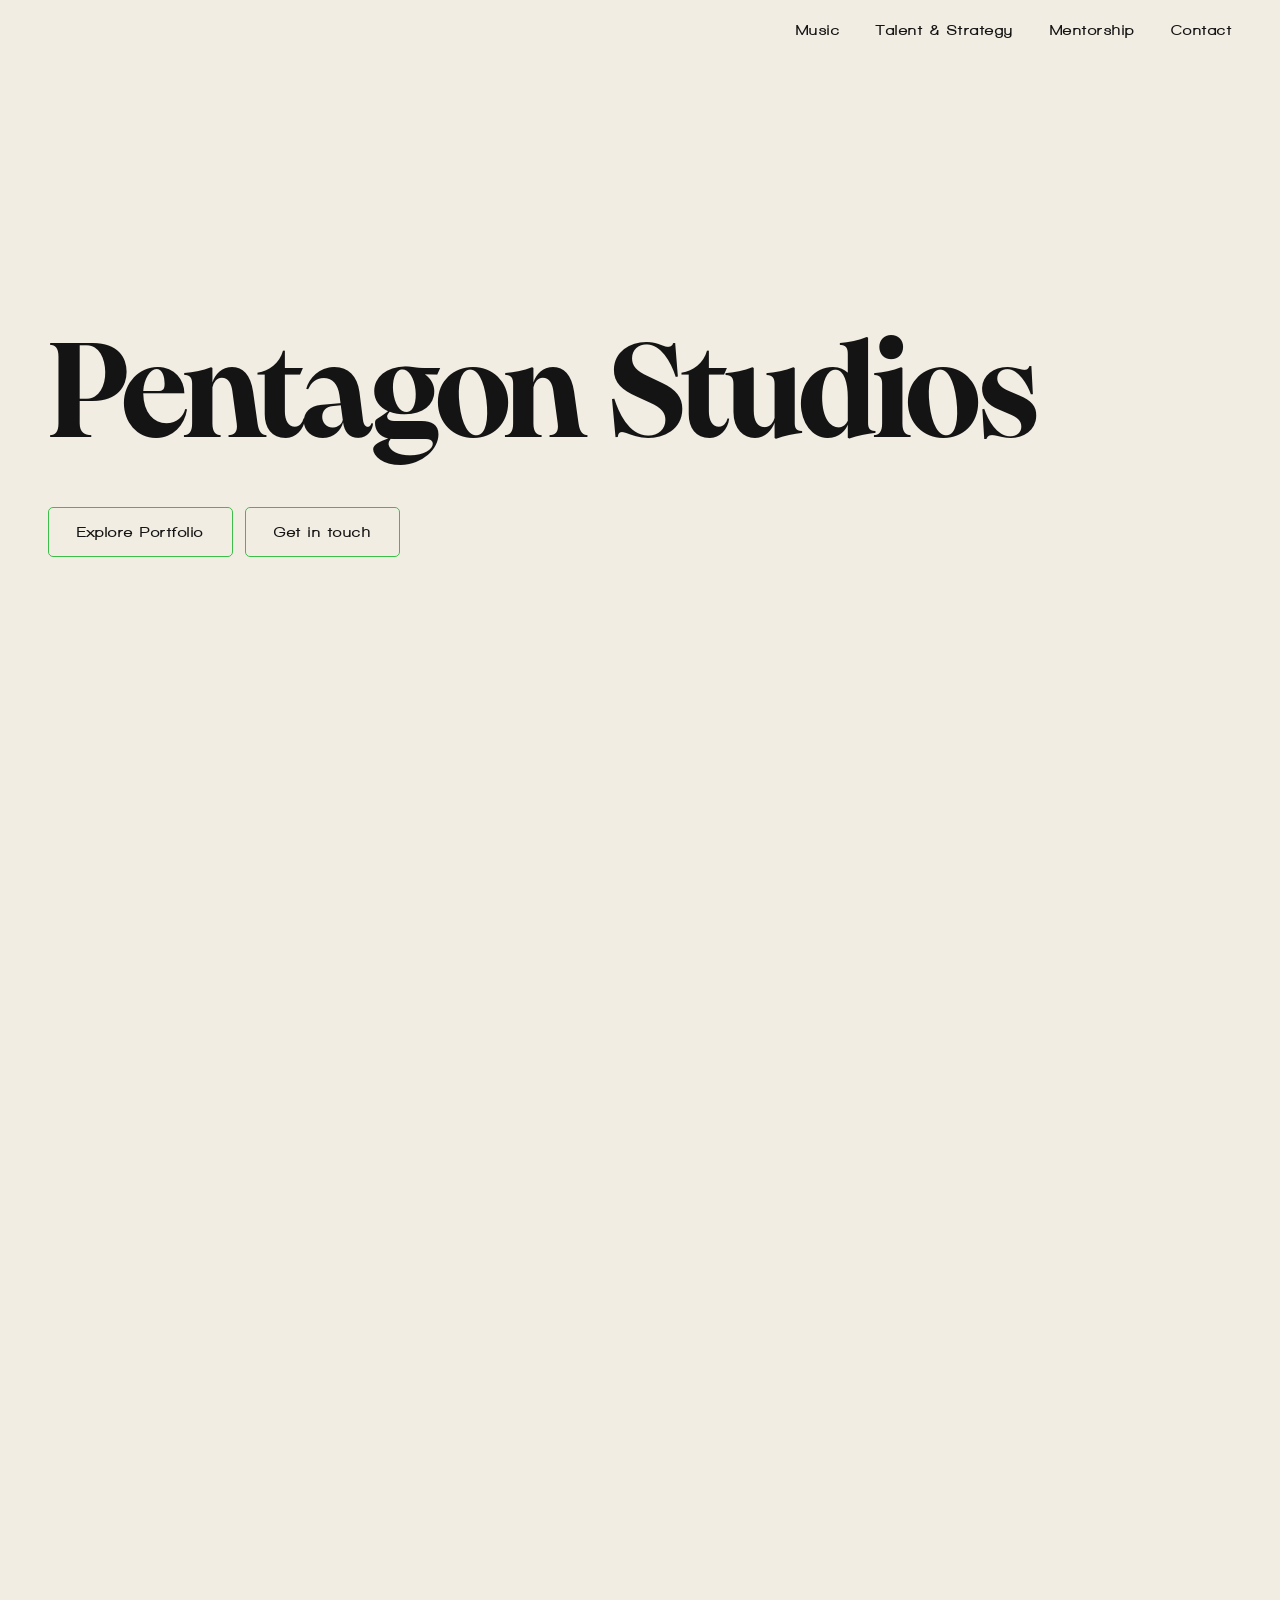
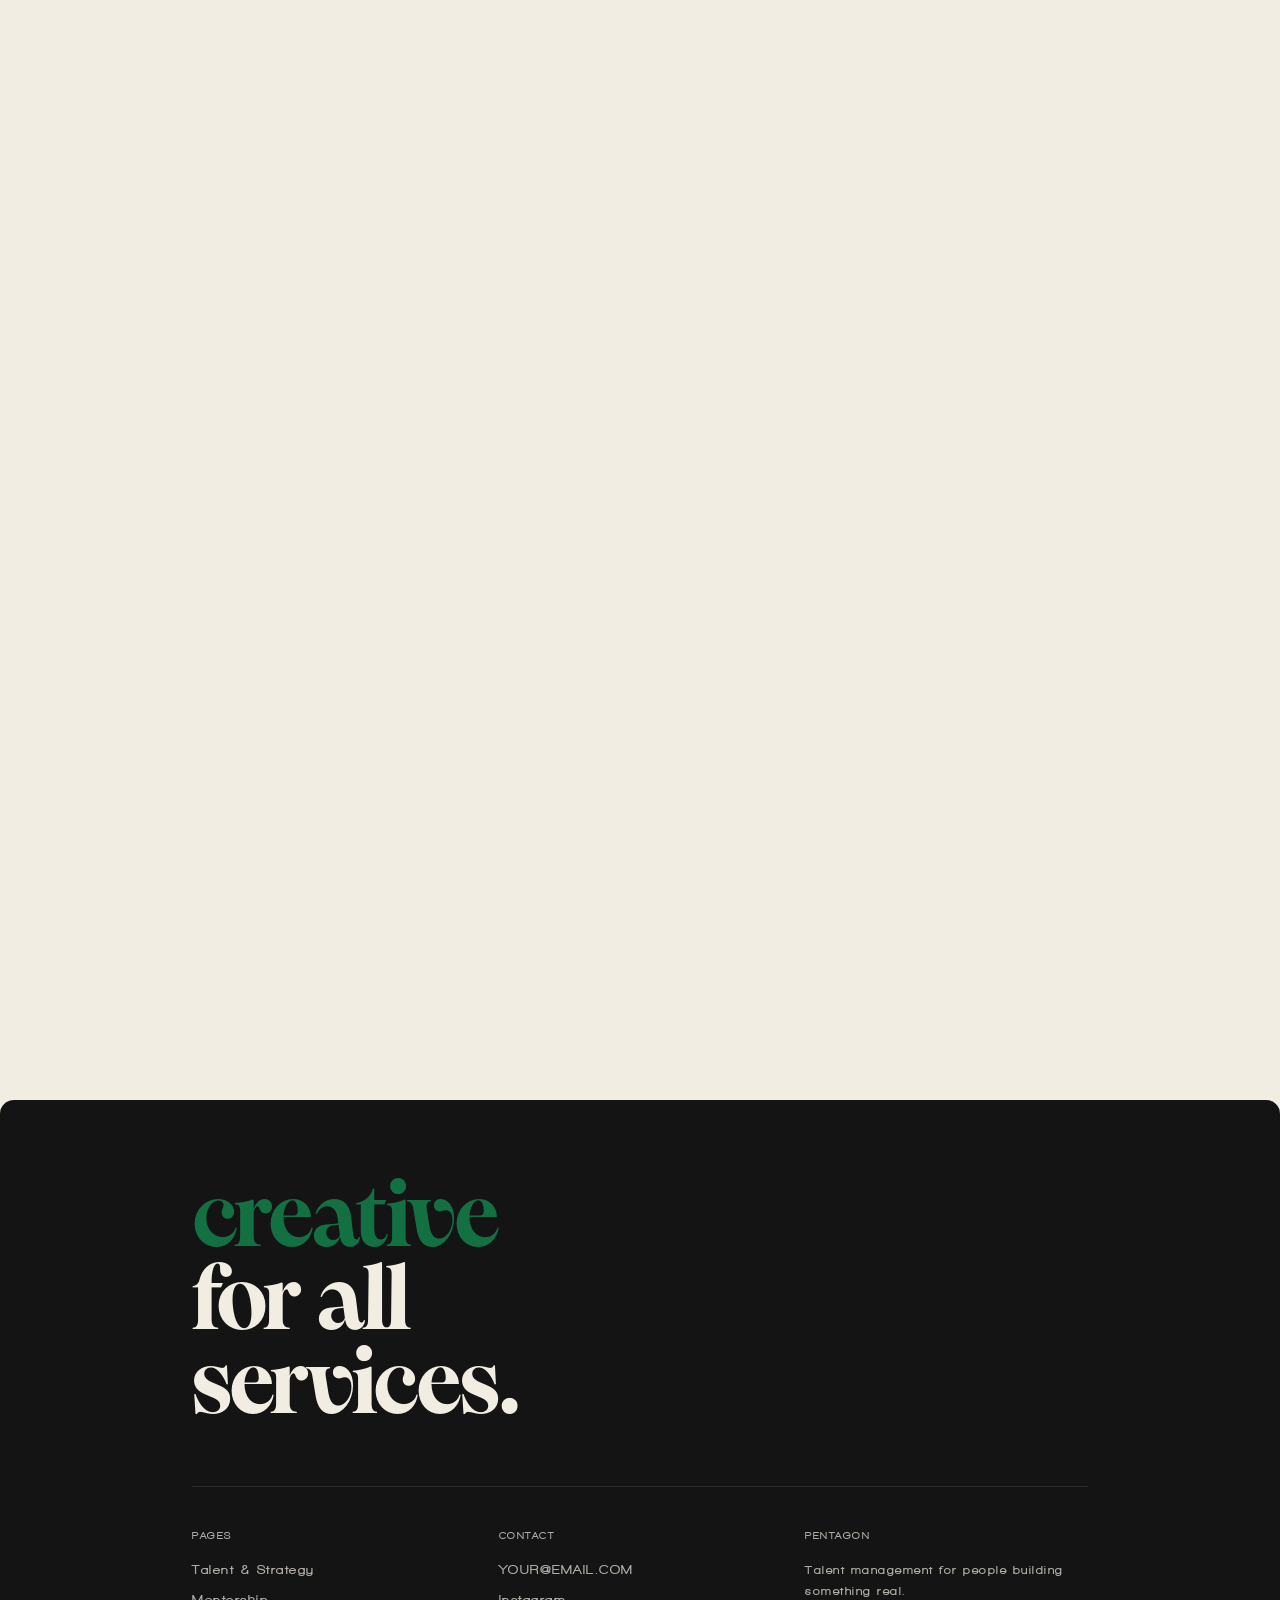
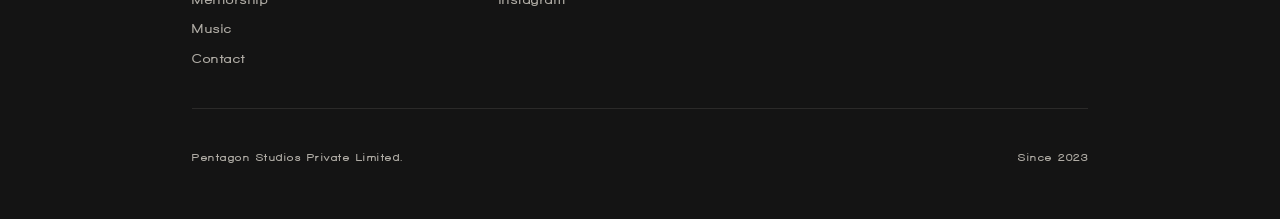
==== index.html @ b6713ef5 "Pentagon-Studios" ====
<!DOCTYPE html>
<html lang="en">
<head>
  <meta charset="UTF-8">
  <meta name="viewport" content="width=device-width, initial-scale=1.0">
  <title>Pentagon Studios</title>
  <meta name="description" content="Talent management for people building something real. Studios, labels, programs and platforms designed to support music that deserves time, trust and space to grow.">
  <link rel="stylesheet" href="style.css">
  <link rel="preconnect" href="https://fonts.googleapis.com">
  <link rel="preconnect" href="https://fonts.gstatic.com" crossorigin>
  <link href="https://fonts.googleapis.com/css2?family=Inter:wght@400;500;600&display=swap" rel="stylesheet">
  <link rel="icon" type="image/png" href="logo.png">
</head>
<body class="home">

  <!-- ── NAV ── -->
  <nav>
    <a href="index.html" class="nav-brand">Pentagon Studios</a>
    <ul class="nav-links">
      <li><a href="music.html">Music</a></li>
      <li><a href="talent-strategy.html">Talent &amp; Strategy</a></li>
      <li><a href="mentorship.html">Mentorship</a></li>
      <li><a href="contact.html">Contact</a></li>
    </ul>
    <button class="nav-burger" aria-label="Open menu">
      <span></span><span></span><span></span>
    </button>
  </nav>

  <!-- ── MOBILE NAV ── -->
  <div class="nav-mobile" role="dialog" aria-label="Navigation">
    <a href="music.html">Music</a>
    <a href="talent-strategy.html">Talent &amp; Strategy</a>
    <a href="mentorship.html">Mentorship</a>
    <a href="contact.html">Contact</a>
  </div>

  <!-- ── SCROLL STORY ──
       Single sticky section. As you scroll:
       - Title shrinks from hero → section size
       - CTAs fade out
       - Body copy fades in
  -->
  <section class="scroll-story" id="scroll-story">
    <div class="scroll-sticky">

      <h1 id="hero-title">Pentagon Studios</h1>

      <!-- Fades out on scroll -->
      <div id="hero-ctas" class="hero-ctas">
        <a href="talent-strategy.html" class="btn btn-accent">Explore Portfolio</a>
        <a href="contact.html" class="btn btn-accent">Get in touch</a>
      </div>

      <!-- Fades in when title reaches section size -->
      <div id="about-copy" class="about-copy">
        <p class="t-body">
          Music moves fast. Attention fades faster.<br><br>
          Most things are built to be noticed, not to last. Pentagon is built differently.
          We focus on the parts of music that matter. Craft. Systems. Guidance. People. Time.<br><br>
          Pentagon creates spaces where skill is sharpened, ideas are supported, and artists
          are not left behind.<br><br>
          Studios, labels, programs and platforms. All designed to support music that
          deserves time, trust and space to grow.
        </p>
      </div>

    </div>
  </section>

  <!-- ── HOVER FRAME — trails cursor over the hero title ── -->
  <div class="hover-frame" id="hero-hover" aria-hidden="true">
    <p>Pentagon is a music studio.<br>Based in Chennai, Ind.</p>
    <p>We specialize in music direction, production and (BG)<br>Your one stop destination for anything music.</p>
  </div>

  <!-- ── FOOTER ── -->
  <footer>
    <div class="footer-inner">
      <div class="footer-tagline-row">
        <p class="footer-tagline-big"><span class="footer-tagline-accent">creative</span><br>for all services.</p>
        <img src="logo.png" alt="Pentagon Studios" class="footer-logo">
      </div>

      <div class="footer-rule"></div>

      <div class="footer-cols">
        <div class="footer-col">
          <p class="footer-col-hd">Pages</p>
          <nav class="footer-site-nav">
            <a href="talent-strategy.html">Talent &amp; Strategy</a>
            <a href="mentorship.html">Mentorship</a>
            <a href="music.html">Music</a>
            <a href="contact.html">Contact</a>
          </nav>
        </div>
        <div class="footer-col">
          <p class="footer-col-hd">Contact</p>
          <a href="mailto:YOUR@EMAIL.COM" class="footer-link">YOUR@EMAIL.COM</a>
          <a href="https://www.instagram.com/studios_pentagon/" class="footer-link" target="_blank" rel="noopener noreferrer">Instagram</a>
        </div>
        <div class="footer-col">
          <p class="footer-col-hd">Pentagon</p>
          <p class="footer-col-text">Talent management for people building something real.</p>
        </div>
      </div>

      <div class="footer-rule"></div>

      <div class="footer-bottom">
        <span class="footer-company">Pentagon Studios Private Limited.</span>
        <span class="footer-year">Since 2023</span>
      </div>
    </div>
  </footer>

  <script src="script.js"></script>
</body>
</html>
---- style.css ----
/* ============================================================
   PENTAGON STUDIOS — stylesheet
   ============================================================ */

/*
  ✏️  PP PANGAIA — drop your font file in /fonts/ and update the url() below.
  Expected filename: PPPangaia-Regular.otf (or .ttf / .woff2 — update format() to match)
*/
@font-face {
  font-family: 'PP Pangaia';
  src: url('fonts/PPPangaia-Bold.otf') format('opentype');
  font-weight: 700;
  font-style: normal;
  font-display: swap;
}

@font-face {
  font-family: 'Walkway Black';
  src: url('fonts/Walkway_Black.ttf') format('truetype');
  font-weight: 900;
  font-style: normal;
  font-display: swap;
}

/* ---- tokens ---- */
:root {
  --bg:        #F2EDE3;
  --text:      #141414;
  --accent:    #3DBE4A;
  --dark:      #141414;
  --dark-text: #F2EDE3;
  --muted:     rgba(20,20,20,0.45);

  --font-display: 'PP Pangaia', 'DM Serif Display', Georgia, serif;
  --font-body:    'Inter', -apple-system, sans-serif;
  --font-walkway: 'Walkway Black', 'Inter', sans-serif;

  /* Walkway Black always gets 2.5px tracking */
  --ls-walk:  1.5px;

  --nav-h:    60px;
  --max-w:    1200px;
  --pad:      48px;
  --col-gap:  32px;   /* consistent column gap across all inner-page grids */
  --radius:   5px;
  --ease:     cubic-bezier(0.4,0,0.2,1);
  --dur:      220ms;
}

/* ---- reset ---- */
*, *::before, *::after { box-sizing: border-box; margin: 0; padding: 0; }
html { scroll-behavior: smooth; font-size: 16px; }
body {
  background: var(--bg);
  color: var(--text);
  font-family: var(--font-body);
  line-height: 1.6;
  -webkit-font-smoothing: antialiased;
  overflow-x: hidden;
}
a { color: inherit; text-decoration: none; }
img, svg { display: block; max-width: 100%; }

/* ---- type scale ---- */
/* H1 / hero — PP Pangaia */
h1, .t-hero {
  font-family: var(--font-display);
  font-size: clamp(60px, 10.5vw, 152px);
  line-height: 0.93;
  letter-spacing: -0.02em;
  font-weight: 700;
}
.t-section {
  font-family: var(--font-display);
  font-size: clamp(44px, 7.5vw, 108px);
  line-height: 0.96;
  letter-spacing: -0.02em;
  font-weight: 700;
}

/* H2/H3/H4 — Walkway Black */
h2, .t-h2 {
  font-family: var(--font-walkway);
  font-size: clamp(22px, 2.2vw, 32px);
  font-weight: 900;
  line-height: 1.15;
  letter-spacing: var(--ls-walk);
}
h3, .t-h3 {
  font-family: var(--font-walkway);
  font-size: clamp(16px, 1.5vw, 22px);
  font-weight: 900;
  line-height: 1.2;
  letter-spacing: var(--ls-walk);
}
h4, .t-h4, caption, figcaption, .t-caption {
  font-family: var(--font-walkway);
  font-size: clamp(12px, 1vw, 15px);
  font-weight: 900;
  line-height: 1.3;
  letter-spacing: var(--ls-walk);
}

/* Body / secondary — Walkway Black */
.t-body, p {
  font-family: var(--font-walkway);
  font-size: clamp(14px, 1.2vw, 17px);
  line-height: 1.75;
  letter-spacing: var(--ls-walk);
  color: var(--text);
}

/* Override for form inputs — keep Inter for legibility */
input, textarea, select {
  font-family: var(--font-body) !important;
  letter-spacing: 0 !important;
}

/* ---- layout ---- */
.wrap { max-width: var(--max-w); margin: 0 auto; padding: 0 var(--pad); }

/* ================================================================
   NAV
   ================================================================ */
nav {
  position: fixed;
  inset: 0 0 auto 0;
  z-index: 200;
  height: var(--nav-h);
  padding: 0 var(--pad);
  display: flex;
  align-items: center;
  justify-content: space-between;
  background: var(--bg);
  transition: border-bottom var(--dur) var(--ease);
}
nav.scrolled { border-bottom: 1px solid rgba(20,20,20,0.1); }

/* Hide brand on homepage — nav links fill right side only */
body.home nav { justify-content: flex-end; }
body.home .nav-brand { display: none; }

.nav-brand {
  font-family: var(--font-display);
  font-size: 19px;
  font-weight: 400;
  letter-spacing: -0.01em;
  color: var(--text);
  transition: opacity var(--dur);
}
.nav-brand:hover { opacity: 0.55; }

.nav-links {
  display: flex;
  align-items: center;
  gap: 36px;
  list-style: none;
}
.nav-links a {
  font-family: var(--font-walkway);
  font-size: 15px;
  font-weight: 900;
  letter-spacing: var(--ls-walk);
  color: var(--text);
  transition: opacity var(--dur) var(--ease);
}
.nav-links a:hover { opacity: 0.5; }
.nav-links a.active {
  border: 1.5px solid var(--accent);
  padding: 5px 11px;
  border-radius: var(--radius);
  opacity: 1;
}

/* hamburger */
.nav-burger {
  display: none;
  flex-direction: column;
  gap: 5px;
  background: none;
  border: none;
  cursor: pointer;
  padding: 4px;
  z-index: 300;
}
.nav-burger span {
  display: block;
  width: 22px;
  height: 1.5px;
  background: var(--text);
  transition: transform 0.3s var(--ease), opacity 0.3s var(--ease);
  transform-origin: center;
}
.nav-burger.open span:nth-child(1) { transform: rotate(45deg) translate(4.5px, 4.5px); }
.nav-burger.open span:nth-child(2) { opacity: 0; transform: scaleX(0); }
.nav-burger.open span:nth-child(3) { transform: rotate(-45deg) translate(4.5px, -4.5px); }

/* mobile overlay */
.nav-mobile {
  position: fixed;
  inset: 0;
  background: var(--bg);
  z-index: 199;
  display: flex;
  flex-direction: column;
  align-items: flex-start;
  justify-content: flex-end;
  padding: 60px var(--pad);
  gap: 28px;
  opacity: 0;
  pointer-events: none;
  transform: translateY(-8px);
  transition: opacity 0.3s var(--ease), transform 0.3s var(--ease);
}
.nav-mobile.open {
  opacity: 1;
  pointer-events: all;
  transform: translateY(0);
}
.nav-mobile a {
  font-family: var(--font-display);
  font-size: clamp(36px, 8vw, 56px);
  color: var(--text);
  line-height: 1;
  transition: opacity var(--dur);
}
.nav-mobile a:hover { opacity: 0.45; }

/* ================================================================
   BUTTONS
   ================================================================ */
.btn {
  display: inline-flex;
  align-items: center;
  justify-content: center;
  font-family: var(--font-walkway);
  font-size: 15px;
  font-weight: 900;
  letter-spacing: var(--ls-walk);
  padding: 12px 28px;
  border-radius: var(--radius);
  border: 1.5px solid var(--text);
  background: transparent;
  color: var(--text);
  cursor: pointer;
  transition:
    background var(--dur) var(--ease),
    color var(--dur) var(--ease),
    transform var(--dur) var(--ease),
    box-shadow var(--dur) var(--ease);
  will-change: transform;
}
.btn:hover {
  background: var(--text);
  color: var(--bg);
  transform: translateY(-2px);
  box-shadow: 0 6px 20px rgba(20,20,20,0.14);
}
.btn:active {
  transform: translateY(0) scale(0.97);
  box-shadow: none;
}

/* filled variant */
.btn-fill {
  background: var(--text);
  color: var(--bg);
}
.btn-fill:hover {
  background: transparent;
  color: var(--text);
}

/* accent (green border) */
.btn-accent {
  border-color: var(--accent);
  color: var(--text);
}
.btn-accent:hover {
  background: var(--accent);
  color: var(--text);
  border-color: var(--accent);
  box-shadow: 0 6px 24px rgba(61,190,74,0.25);
}

/* ================================================================
   HOME — SCROLL STORY
   Hero + about merged into one sticky section.
   The title pins, shrinks from hero → section size on scroll,
   CTAs fade out, body copy fades in.
   ================================================================ */
.scroll-story {
  height: 300vh;
  position: relative;
}
.scroll-sticky {
  position: sticky;
  top: 0;
  height: 100svh;
  padding-top: 338px;
  padding-left: var(--pad);
  padding-right: var(--pad);
  padding-bottom: 80px;
  overflow: hidden;
}
#hero-title {
  font-family: var(--font-display);
  font-size: clamp(60px, 10.5vw, 152px);
  line-height: 0.93;
  letter-spacing: -0.02em;
  font-weight: 400;
  cursor: crosshair;
  /* font-size overridden by scroll JS */
}
/* Both CTAs and copy are absolute so they occupy the same space
   and don't push each other around. JS sets their top dynamically. */
.hero-ctas {
  position: absolute;
  left: var(--pad);
  display: flex;
  gap: 12px;
  transition: opacity 0.25s var(--ease);
}
.about-copy {
  position: absolute;
  left: var(--pad);
  right: var(--pad);
  max-width: 680px;
  font-family: var(--font-walkway);
  opacity: 0;
  transform: translateY(8px);
  transition: opacity 0.4s var(--ease), transform 0.4s var(--ease);
  pointer-events: none;
}
.about-copy p {
  line-height: 1.4;
}
.about-copy.visible {
  opacity: 1;
  transform: translateY(0);
  pointer-events: auto;
}

/* ================================================================
   HOVER FRAME
   — follows cursor over #hero-title
   ================================================================ */
.hover-frame {
  position: fixed;
  top: 0;
  left: 0;
  border: 1.5px solid var(--accent);
  background: transparent;
  padding: 28px 32px;
  pointer-events: none;
  z-index: 500;
  opacity: 0;
  min-width: 300px;
  max-width: 440px;
  transition: opacity 0.15s var(--ease);
  will-change: transform;
}
.hover-frame.visible { opacity: 1; }
.hover-frame p {
  font-family: var(--font-walkway);
  font-size: 14px;
  line-height: 1.65;
  letter-spacing: var(--ls-walk);
  color: var(--text);
}
.hover-frame p + p { margin-top: 24px; }

/* ================================================================
   INNER PAGES — GENERIC
   ================================================================ */
.page-hero {
  min-height: 72vh;
  padding-top: calc(var(--nav-h) + 100px);
  padding-bottom: 80px;
  display: flex;
  align-items: center;
  justify-content: center;
  padding-left: var(--pad);
  padding-right: var(--pad);
}
.page-hero-inner {
  max-width: 700px;
  text-align: center;
}
.page-copy {
  font-size: clamp(16px, 1.4vw, 20px);
  line-height: 1.68;
  margin-bottom: 52px;
}
.enquiry-row {
  display: inline-flex;
  align-items: center;
  gap: 16px;
  flex-wrap: wrap;
  justify-content: center;
}
.enquiry-label { font-size: 16px; }

/* ================================================================
   CONTACT PAGE
   ================================================================ */
.contact-wrap {
  padding-top: calc(var(--nav-h) + 80px);
  padding-bottom: 100px;
  padding-left: var(--pad);
  padding-right: var(--pad);
  max-width: var(--max-w);
  margin: 0 auto;
  display: grid;
  grid-template-columns: 1fr 1fr;
  gap: var(--col-gap);
  align-items: start;
}
.contact-info h1 { margin-bottom: 40px; }
.contact-detail { margin-bottom: 32px; }
.contact-detail-lbl {
  font-family: var(--font-walkway);
  font-size: 11px;
  font-weight: 900;
  letter-spacing: var(--ls-walk);
  text-transform: uppercase;
  color: var(--muted);
  margin-bottom: 8px;
}
.contact-detail-val {
  font-family: var(--font-walkway);
  font-size: 16px;
  letter-spacing: var(--ls-walk);
}
.contact-detail-val a {
  border-bottom: 1px solid var(--text);
  transition: opacity var(--dur);
}
.contact-detail-val a:hover { opacity: 0.5; }

.contact-socials {
  display: flex;
  gap: 24px;
  flex-wrap: wrap;
}
.contact-socials a {
  font-family: var(--font-walkway);
  font-size: 15px;
  font-weight: 900;
  letter-spacing: var(--ls-walk);
  border-bottom: 1px solid var(--text);
  transition: opacity var(--dur);
}
.contact-socials a:hover { opacity: 0.5; }

/* form */
.contact-form { display: flex; flex-direction: column; gap: 20px; }
.form-field { display: flex; flex-direction: column; gap: 7px; }
.form-field label {
  font-family: var(--font-walkway);
  font-size: 11px;
  font-weight: 900;
  letter-spacing: var(--ls-walk);
  text-transform: uppercase;
  color: var(--muted);
}
.form-field input,
.form-field textarea,
.form-field select {
  background: transparent;
  border: 1.5px solid rgba(20,20,20,0.18);
  border-radius: var(--radius);
  padding: 13px 16px;
  font-family: var(--font-body);
  font-size: 15px;
  color: var(--text);
  outline: none;
  width: 100%;
  transition: border-color var(--dur) var(--ease);
  appearance: none;
}
.form-field input:focus,
.form-field textarea:focus,
.form-field select:focus { border-color: var(--text); }
.form-field textarea { resize: vertical; min-height: 130px; }
.form-submit { width: 100%; padding: 15px; font-size: 15px; margin-top: 4px; }
.form-note {
  font-size: 12px;
  color: var(--muted);
  text-align: center;
  margin-top: -4px;
}

/* ================================================================
   MUSIC — COMING SOON
   ================================================================ */
.coming-soon {
  min-height: 100svh;
  display: flex;
  flex-direction: column;
  align-items: flex-start;
  justify-content: flex-end;
  padding: var(--pad);
  padding-top: calc(var(--nav-h) + 40px);
  padding-bottom: 100px;
}
.coming-soon-label {
  font-family: var(--font-walkway);
  font-size: 11px;
  font-weight: 900;
  letter-spacing: var(--ls-walk);
  text-transform: uppercase;
  color: var(--muted);
  margin-bottom: 24px;
}
.coming-soon h1 { margin-bottom: 28px; }
.coming-soon p {
  font-family: var(--font-walkway);
  font-size: clamp(14px, 1.2vw, 17px);
  line-height: 1.75;
  letter-spacing: var(--ls-walk);
  max-width: 480px;
  color: var(--text);
  margin-bottom: 40px;
}

/* ================================================================
   FOOTER
   ================================================================ */
footer {
  background: var(--dark);
  border-radius: 14px 14px 0 0;
}
.footer-inner {
  padding: 80px 15% 52px;
}

/* ─── tagline row (tagline + logo side by side) ──────── */
.footer-tagline-row {
  display: flex;
  align-items: center;
  justify-content: space-between;
  margin-bottom: 56px;
}
.footer-tagline-big {
  font-family: var(--font-display);
  font-size: clamp(48px, 7vw, 100px);
  line-height: 0.93;
  letter-spacing: -0.02em;
  font-weight: 700;
  color: var(--dark-text);
  margin-bottom: 0;
}
.footer-tagline-accent { color: #137043; }
.footer-logo {
  height: clamp(130px, 19vw, 255px);
  width: auto;
  display: block;
  mix-blend-mode: screen;
  padding-right: 10%;
}

/* ─── rule ────────────────────────────────────────────── */
.footer-rule {
  height: 1px;
  background: rgba(242,237,227,0.1);
  margin-bottom: 40px;
}

/* ─── footer nav reset (overrides the global nav{} rule) ─── */
nav.footer-site-nav {
  position: static;
  inset: auto;
  height: auto;
  padding: 0;
  background: transparent;
  z-index: auto;
  border-bottom: none;
  justify-content: flex-start;
  align-items: flex-start;
  transition: none;
}

/* ─── sitemap grid ────────────────────────────────────── */
.footer-cols {
  display: grid;
  grid-template-columns: repeat(3, 1fr);
  gap: 24px;
  margin-bottom: 40px;
}
.footer-col-hd {
  font-family: var(--font-walkway);
  font-size: 10px;
  font-weight: 900;
  letter-spacing: var(--ls-walk);
  text-transform: uppercase;
  color: var(--dark-text);
  opacity: 0.7;
  margin-bottom: 16px;
}
.footer-site-nav {
  display: flex;
  flex-direction: column;
  gap: 10px;
}
.footer-site-nav a,
.footer-link {
  font-family: var(--font-walkway);
  font-size: 13px;
  letter-spacing: var(--ls-walk);
  color: var(--dark-text);
  opacity: 0.7;
  line-height: 1.5;
  transition: opacity var(--dur);
}
.footer-site-nav a:hover,
.footer-link:hover { opacity: 1; }
.footer-link { display: block; margin-bottom: 10px; }
.footer-col-text {
  font-family: var(--font-walkway);
  font-size: 12px;
  letter-spacing: var(--ls-walk);
  line-height: 1.7;
  color: var(--dark-text);
  opacity: 0.7;
}

/* ─── bottom bar ──────────────────────────────────────── */
.footer-bottom {
  display: flex;
  justify-content: space-between;
  align-items: center;
}
.footer-company,
.footer-year {
  font-family: var(--font-walkway);
  font-size: 11px;
  letter-spacing: var(--ls-walk);
  color: var(--dark-text);
  opacity: 0.7;
  line-height: 1.6;
}
.footer-year sup { font-size: 0.65em; vertical-align: super; }

/* ================================================================
   SCROLL FADE-IN
   — only hides when JS is confirmed active (.js on <html>)
   — guarantees content is visible if JS is slow or fails
   ================================================================ */
.reveal {
  transition: opacity 0.65s var(--ease), transform 0.65s var(--ease);
}
.js .reveal {
  opacity: 0;
  transform: translateY(22px);
}
.js .reveal.in {
  opacity: 1;
  transform: translateY(0);
}
.reveal-delay-1 { transition-delay: 0.1s; }
.reveal-delay-2 { transition-delay: 0.2s; }
.reveal-delay-3 { transition-delay: 0.32s; }

/* ================================================================
   RESPONSIVE
   ================================================================ */
@media (max-width: 900px) {
  :root { --pad: 28px; }

  .contact-wrap {
    grid-template-columns: 1fr;
    gap: 56px;
    padding-top: calc(var(--nav-h) + 48px);
  }

  .footer-inner { padding-left: 8%; padding-right: 8%; }
}

@media (max-width: 640px) {
  :root {
    --pad: 20px;
    --nav-h: 52px;
  }

  /* nav */
  nav { justify-content: space-between; }
  .nav-links { display: none; }
  .nav-burger { display: flex; }

  /* scroll story / hero */
  .scroll-sticky { padding-top: 180px; padding-bottom: 52px; }
  .hero-ctas { flex-direction: column; align-items: flex-start; }
  .hero-ctas .btn { width: 100%; max-width: 240px; }

  /* inner */
  .page-hero { padding-top: calc(var(--nav-h) + 60px); }
  .enquiry-row { flex-direction: column; align-items: center; }

  /* coming soon */
  .coming-soon { padding-bottom: 72px; }

  /* footer */
  footer { border-radius: 10px 10px 0 0; }
  .footer-inner { padding: 52px var(--pad) 36px; }
  .footer-cols { grid-template-columns: 1fr 1fr; gap: 32px; }
  .footer-col:last-child { grid-column: 1 / -1; }
}
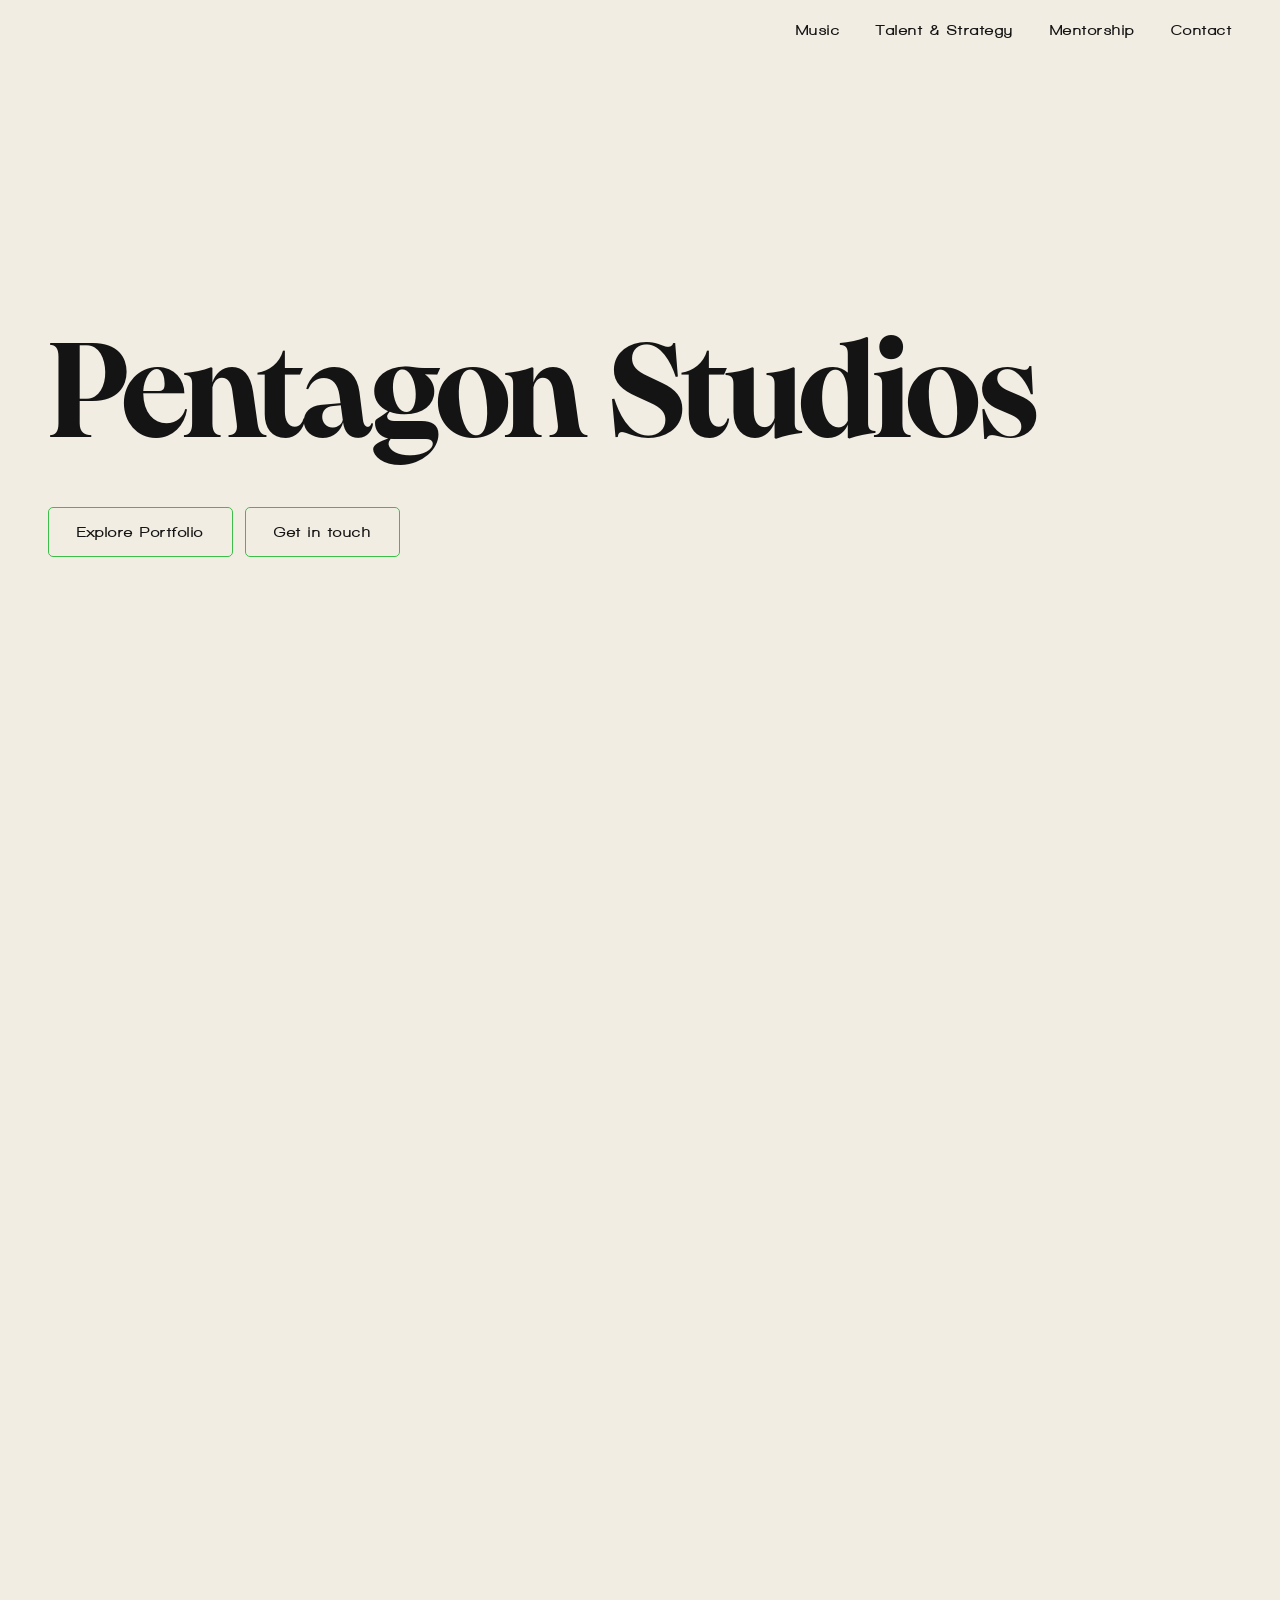
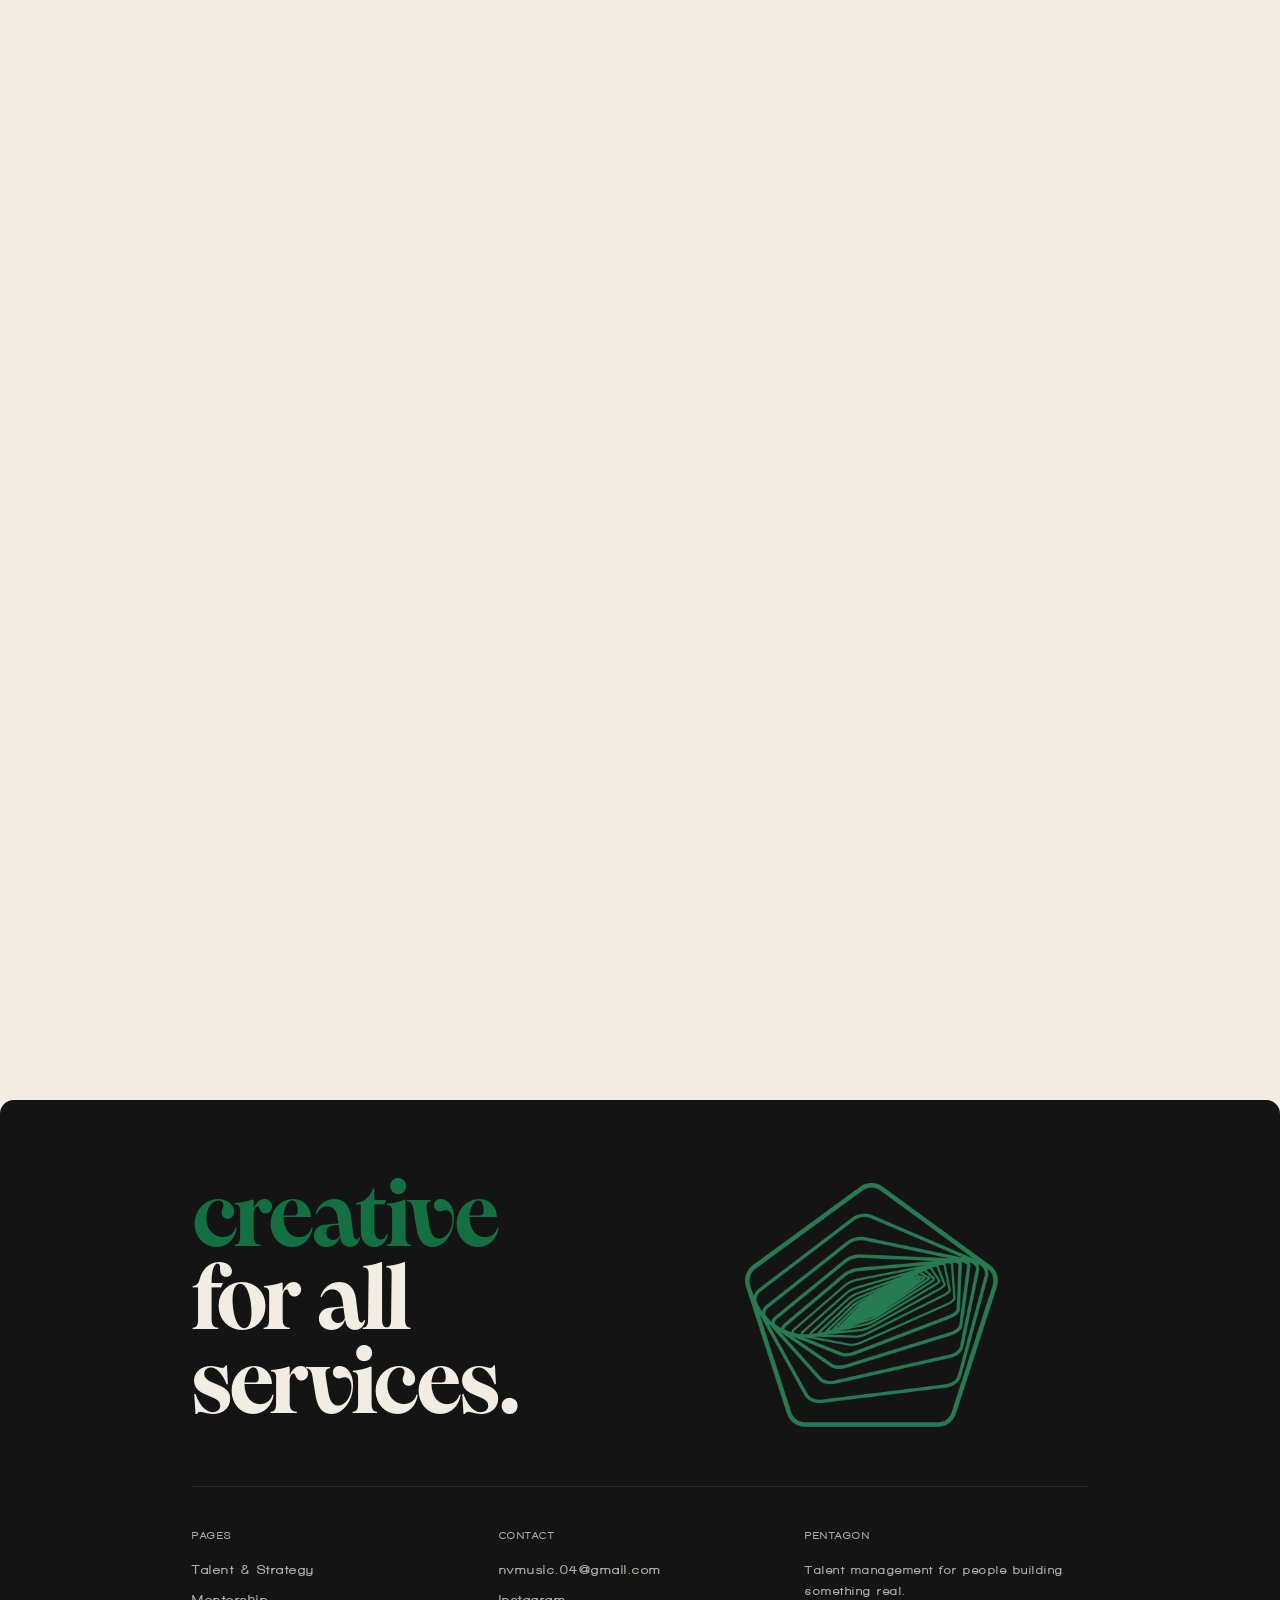
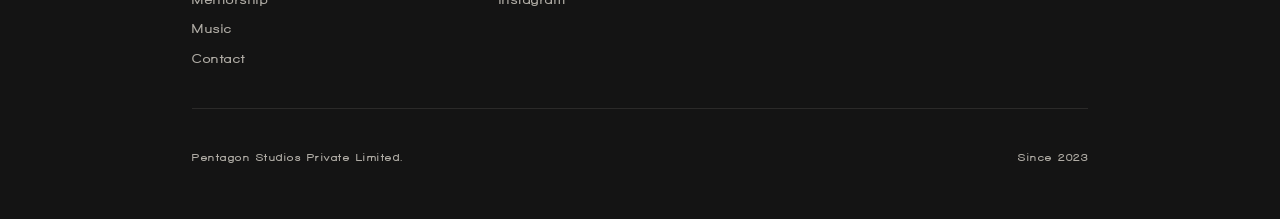
==== commit fdb914ac: "Email + Formspree connected" ====
--- a/index.html
+++ b/index.html
@@ -96,7 +96,7 @@
         </div>
         <div class="footer-col">
           <p class="footer-col-hd">Contact</p>
-          <a href="mailto:YOUR@EMAIL.COM" class="footer-link">YOUR@EMAIL.COM</a>
+          <a href="mailto:nvmusic.04@gmail.com" class="footer-link">nvmusic.04@gmail.com</a>
           <a href="https://www.instagram.com/studios_pentagon/" class="footer-link" target="_blank" rel="noopener noreferrer">Instagram</a>
         </div>
         <div class="footer-col">
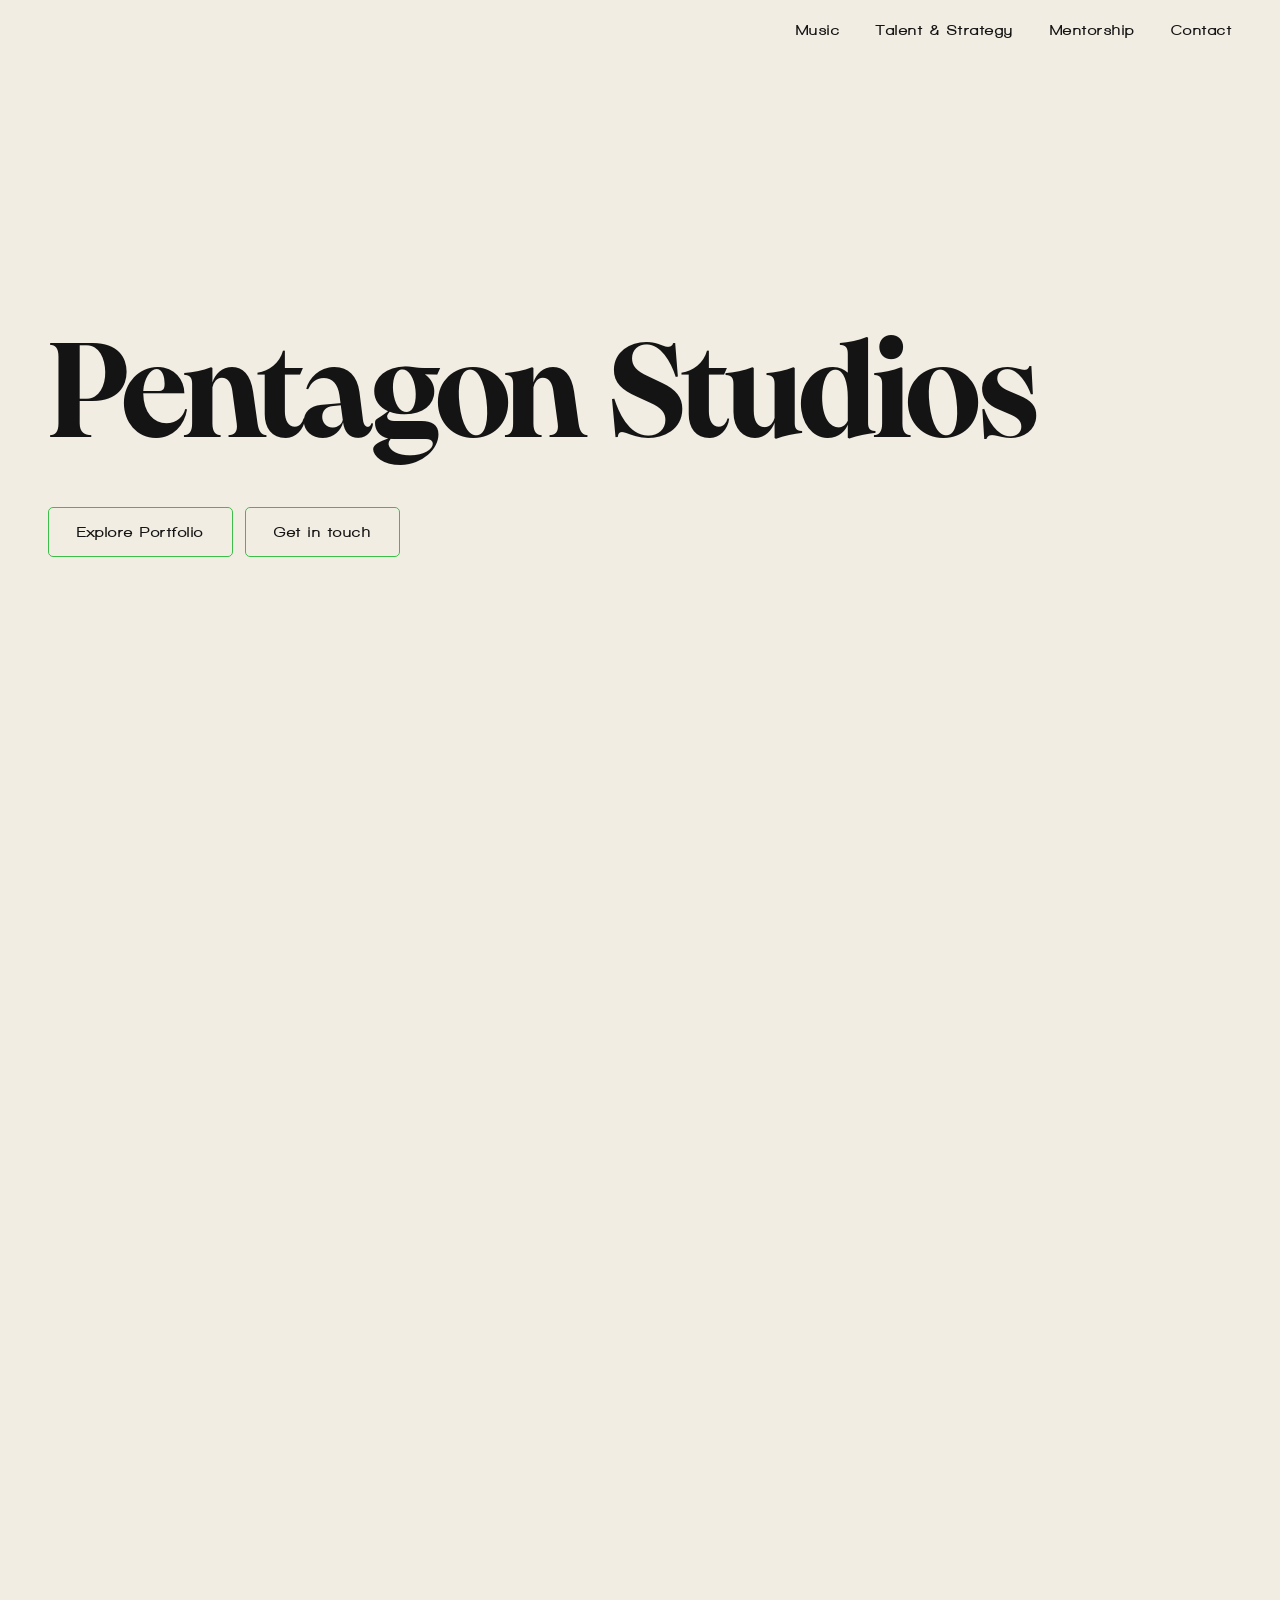
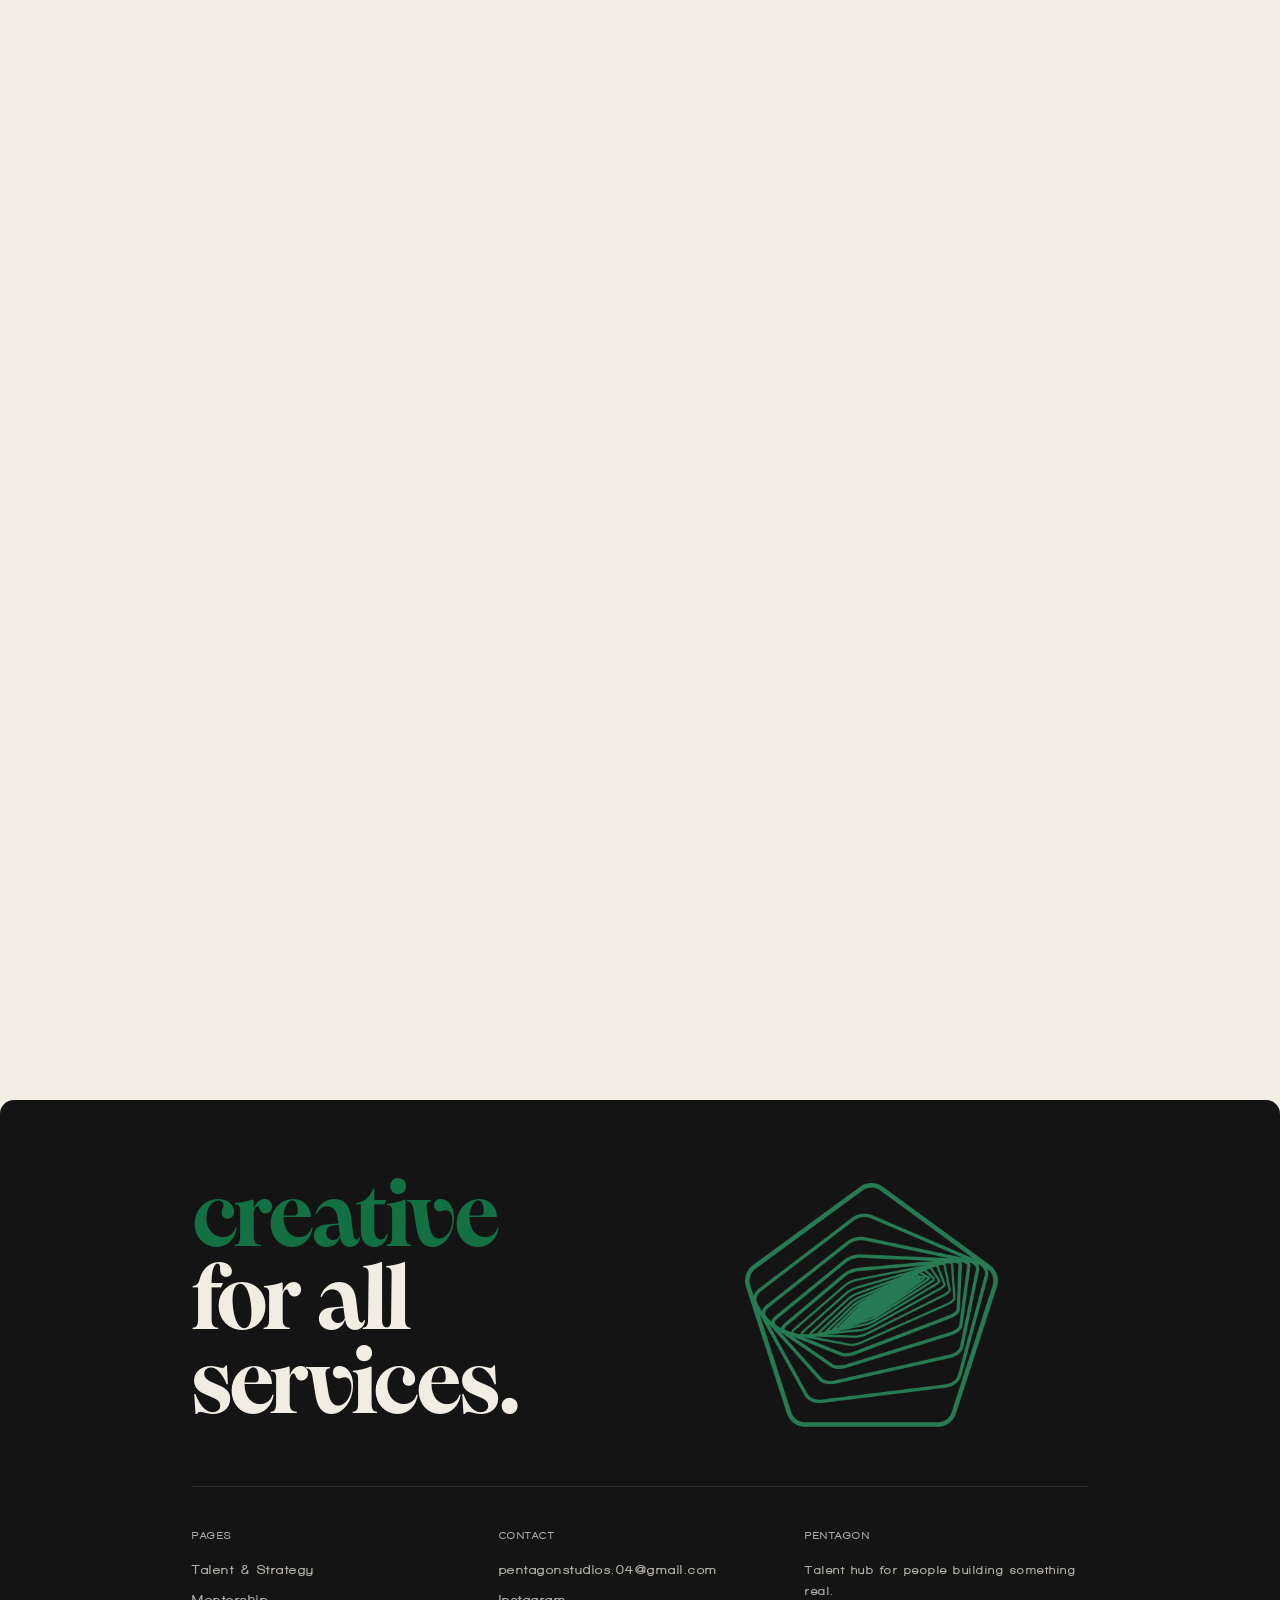
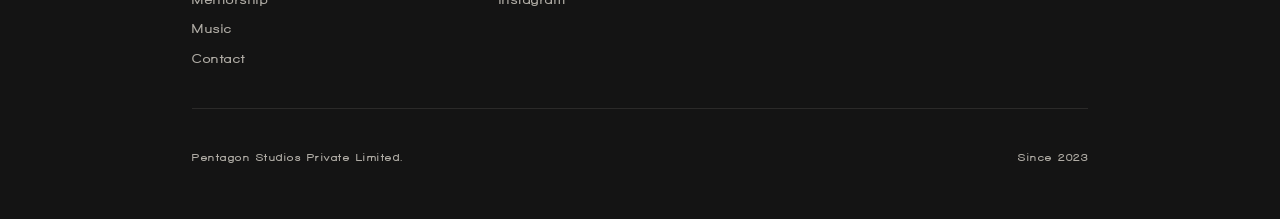
==== commit 8362ecf1: "feat: mentorship page, mobile fixes, favicon, email, copy updates" ====
--- a/index.html
+++ b/index.html
@@ -4,12 +4,12 @@
   <meta charset="UTF-8">
   <meta name="viewport" content="width=device-width, initial-scale=1.0">
   <title>Pentagon Studios</title>
-  <meta name="description" content="Talent management for people building something real. Studios, labels, programs and platforms designed to support music that deserves time, trust and space to grow.">
+  <meta name="description" content="Talent hub for people building something real. Studios, labels, programs and platforms designed to support music that deserves time, trust and space to grow.">
   <link rel="stylesheet" href="style.css">
   <link rel="preconnect" href="https://fonts.googleapis.com">
   <link rel="preconnect" href="https://fonts.gstatic.com" crossorigin>
   <link href="https://fonts.googleapis.com/css2?family=Inter:wght@400;500;600&display=swap" rel="stylesheet">
-  <link rel="icon" type="image/png" href="logo.png">
+  <link rel="icon" type="image/png" href="favicon.png">
 </head>
 <body class="home">
 
@@ -48,8 +48,8 @@
 
       <!-- Fades out on scroll -->
       <div id="hero-ctas" class="hero-ctas">
+        <a href="contact.html" class="btn btn-accent">Get in touch</a>
         <a href="talent-strategy.html" class="btn btn-accent">Explore Portfolio</a>
-        <a href="contact.html" class="btn btn-accent">Get in touch</a>
       </div>
 
       <!-- Fades in when title reaches section size -->
@@ -70,8 +70,9 @@
 
   <!-- ── HOVER FRAME — trails cursor over the hero title ── -->
   <div class="hover-frame" id="hero-hover" aria-hidden="true">
-    <p>Pentagon is a music studio.<br>Based in Chennai, Ind.</p>
-    <p>We specialize in music direction, production and (BG)<br>Your one stop destination for anything music.</p>
+    <p>Pentagon Studios is a creative studio based out in India.</p>
+    <p>We specialise in music direction, production and recording.</p>
+    <p>We are your creative for all services.</p>
   </div>
 
   <!-- ── FOOTER ── -->
@@ -96,12 +97,12 @@
         </div>
         <div class="footer-col">
           <p class="footer-col-hd">Contact</p>
-          <a href="mailto:nvmusic.04@gmail.com" class="footer-link">nvmusic.04@gmail.com</a>
+          <a href="mailto:pentagonstudios.04@gmail.com" class="footer-link">pentagonstudios.04@gmail.com</a>
           <a href="https://www.instagram.com/studios_pentagon/" class="footer-link" target="_blank" rel="noopener noreferrer">Instagram</a>
         </div>
         <div class="footer-col">
           <p class="footer-col-hd">Pentagon</p>
-          <p class="footer-col-text">Talent management for people building something real.</p>
+          <p class="footer-col-text">Talent hub for people building something real.</p>
         </div>
       </div>
 
--- a/style.css
+++ b/style.css
@@ -204,7 +204,7 @@
   display: flex;
   flex-direction: column;
   align-items: flex-start;
-  justify-content: flex-end;
+  justify-content: center;
   padding: 60px var(--pad);
   gap: 28px;
   opacity: 0;
@@ -364,11 +364,11 @@
 .hover-frame p {
   font-family: var(--font-walkway);
   font-size: 14px;
-  line-height: 1.65;
-  letter-spacing: var(--ls-walk);
-  color: var(--text);
-}
-.hover-frame p + p { margin-top: 24px; }
+  line-height: 1.35;
+  letter-spacing: var(--ls-walk);
+  color: var(--text);
+}
+.hover-frame p + p { margin-top: 14px; }
 
 /* ================================================================
    INNER PAGES — GENERIC
@@ -663,6 +663,202 @@
 .reveal-delay-3 { transition-delay: 0.32s; }
 
 /* ================================================================
+   INNER PAGE — SECTIONS
+   Generic classes reused across Mentorship, Talent & Strategy, Music
+   ================================================================ */
+
+.inner-hero {
+  display: flex;
+  flex-direction: column;
+  align-items: flex-start;
+  justify-content: flex-start;
+  padding: var(--pad);
+  padding-top: calc(var(--nav-h) + 120px);
+  padding-bottom: 100px;
+}
+.inner-hero .t-hero { margin-bottom: 28px; }
+.inner-hero-title {
+  font-size: clamp(36px, 5.5vw, 80px) !important;
+  white-space: nowrap;
+}
+.inner-hero-sub {
+  font-family: var(--font-walkway);
+  font-size: clamp(14px, 1.2vw, 17px);
+  line-height: 1.75;
+  letter-spacing: var(--ls-walk);
+  max-width: 480px;
+  margin-bottom: 40px;
+}
+
+.inner-section {
+  padding: 80px var(--pad);
+  border-top: 1px solid rgba(20,20,20,0.1);
+  display: grid;
+  grid-template-columns: 260px 1fr;
+  gap: 80px;
+  align-items: start;
+}
+.inner-section-left {}
+.inner-section-right {}
+.section-label {
+  font-family: var(--font-walkway);
+  font-size: 11px;
+  font-weight: 900;
+  letter-spacing: var(--ls-walk);
+  text-transform: uppercase;
+  color: rgba(20,20,20,0.65);
+  margin-bottom: 16px;
+}
+.inner-section-left .t-h2 { line-height: 1.15; }
+.section-body {
+  font-family: var(--font-walkway);
+  font-size: clamp(15px, 1.3vw, 18px);
+  line-height: 1.7;
+  letter-spacing: var(--ls-walk);
+  color: var(--text);
+  margin-bottom: 0;
+}
+.section-body + .section-body { margin-top: 20px; }
+.section-body--pull {
+  border-left: 2px solid var(--accent);
+  padding-left: 20px;
+  margin-top: 36px;
+}
+
+/* Process steps */
+.process-list {
+  list-style: none;
+  margin-top: 48px;
+  display: grid;
+  grid-template-columns: repeat(3, 1fr);
+  gap: 16px;
+}
+.process-list li {
+  display: flex;
+  flex-direction: column;
+  gap: 16px;
+  padding: 28px 24px;
+  border: 1.5px solid rgba(20,20,20,0.12);
+  border-radius: var(--radius);
+  align-items: center;
+  text-align: center;
+}
+.process-num {
+  font-family: var(--font-display);
+  font-size: 13px;
+  font-weight: 700;
+  color: var(--muted);
+}
+.process-text {
+  font-family: var(--font-walkway);
+  font-size: clamp(14px, 1.2vw, 16px);
+  line-height: 1.6;
+  letter-spacing: var(--ls-walk);
+}
+
+/* FAQ accordion */
+.faq-list {
+  margin-top: 48px;
+  max-width: 680px;
+}
+.faq-item { border-bottom: 1px solid rgba(20,20,20,0.08); }
+.faq-item:first-child { border-top: 1px solid rgba(20,20,20,0.08); }
+.faq-q {
+  width: 100%;
+  text-align: left;
+  background: none;
+  border: none;
+  cursor: pointer;
+  padding: 22px 0;
+  font-family: var(--font-walkway);
+  font-size: clamp(14px, 1.2vw, 17px);
+  font-weight: 900;
+  letter-spacing: var(--ls-walk);
+  color: var(--text);
+  display: flex;
+  justify-content: space-between;
+  align-items: center;
+  gap: 16px;
+}
+.faq-q::after {
+  content: '+';
+  font-family: var(--font-body);
+  font-size: 22px;
+  font-weight: 300;
+  color: var(--muted);
+  flex-shrink: 0;
+  transition: transform var(--dur) var(--ease), color var(--dur) var(--ease);
+}
+.faq-item.open .faq-q::after { transform: rotate(45deg); color: var(--text); }
+.faq-a {
+  max-height: 0;
+  overflow: hidden;
+  transition: max-height 0.38s var(--ease);
+}
+.faq-item.open .faq-a { max-height: 400px; }
+.faq-a p {
+  padding-bottom: 22px;
+  font-size: clamp(14px, 1.2vw, 16px);
+  line-height: 1.75;
+  letter-spacing: var(--ls-walk);
+  color: var(--text);
+}
+
+/* Programme tracks — two-column cards */
+.programme-tracks {
+  display: grid;
+  grid-template-columns: 1fr 1fr;
+  gap: var(--col-gap);
+  margin-top: 48px;
+}
+.programme-track {
+  border: 1.5px solid rgba(20,20,20,0.1);
+  border-radius: var(--radius);
+  padding: 36px 32px;
+}
+.track-duration {
+  font-family: var(--font-walkway);
+  font-size: 11px;
+  font-weight: 900;
+  letter-spacing: var(--ls-walk);
+  text-transform: uppercase;
+  color: var(--dark);
+  background: var(--accent);
+  display: inline-block;
+  padding: 4px 10px;
+  border-radius: 3px;
+  margin-top: auto;
+  margin-bottom: 12px;
+  align-self: flex-start;
+}
+.programme-track .t-h3 { margin-bottom: 16px; }
+.programme-track .section-body { max-width: 100%; margin-bottom: 24px; }
+.track-meta {
+  font-family: var(--font-walkway);
+  font-size: 11px;
+  font-weight: 900;
+  letter-spacing: var(--ls-walk);
+  color: var(--muted);
+  margin-top: 20px;
+}
+
+/* Closing CTA block */
+.inner-cta {
+  padding: 120px var(--pad);
+  border-top: 1px solid rgba(20,20,20,0.18);
+}
+.inner-cta .t-section { margin-bottom: 44px; }
+
+/* ================================================================
+   DESKTOP OVERRIDES
+   ================================================================ */
+/* Restore original CTA order on desktop (HTML order is mobile-first) */
+@media (min-width: 641px) {
+  .hero-ctas .btn-accent:first-child { order: 2; }
+  .hero-ctas .btn-accent:last-child  { order: 1; }
+}
+
+/* ================================================================
    RESPONSIVE
    ================================================================ */
 @media (max-width: 900px) {
@@ -688,21 +884,105 @@
   .nav-links { display: none; }
   .nav-burger { display: flex; }
 
-  /* scroll story / hero */
-  .scroll-sticky { padding-top: 180px; padding-bottom: 52px; }
-  .hero-ctas { flex-direction: column; align-items: flex-start; }
-  .hero-ctas .btn { width: 100%; max-width: 240px; }
+  /* ── homepage: kill scroll animation, use static layout ── */
+  .scroll-story { height: auto; }
+  .scroll-sticky {
+    position: relative;
+    top: auto;
+    height: auto;
+    padding-top: calc(var(--nav-h) + 60px);
+    padding-bottom: 48px;
+    overflow: visible;
+  }
+  .hero-ctas {
+    position: relative;
+    left: auto;
+    top: auto;
+    margin-top: 32px;
+    flex-direction: column;
+    align-items: flex-start;
+    gap: 10px;
+  }
+  /* CTA buttons: compact, hierarchy between primary and secondary */
+  .hero-ctas .btn {
+    width: auto;
+    padding: 10px 20px;
+    font-size: 13px;
+  }
+  /* Get in touch — filled green (primary) on mobile */
+  .hero-ctas .btn-accent:first-child {
+    background: var(--accent);
+    color: var(--text);
+    border-color: var(--accent);
+  }
+  /* Explore Portfolio — ghost/outline (secondary) on mobile */
+  .hero-ctas .btn-accent:last-child {
+    background: transparent;
+    color: var(--text);
+    border-color: rgba(20,20,20,0.3);
+  }
+  /* Trim about copy to 2 paragraphs on mobile */
+  .about-copy p:nth-child(n+3) { display: none; }
+
+  /* hide hover frame — no hover on touch */
+  .hover-frame { display: none; }
+  .about-copy {
+    position: relative;
+    left: auto;
+    right: auto;
+    top: auto;
+    max-width: 100%;
+    margin-top: 36px;
+  }
 
   /* inner */
   .page-hero { padding-top: calc(var(--nav-h) + 60px); }
   .enquiry-row { flex-direction: column; align-items: center; }
 
+  /* contact info: inline label + value rows */
+  .contact-info h1 { margin-bottom: 28px; }
+  .contact-detail {
+    display: flex;
+    align-items: baseline;
+    gap: 16px;
+    margin-bottom: 0;
+    padding: 14px 0;
+    border-bottom: 1px solid rgba(20,20,20,0.08);
+  }
+  .contact-detail:last-child { border-bottom: none; }
+  .contact-detail-lbl { margin-bottom: 0; min-width: 60px; }
+  .contact-detail-val { font-size: 14px; }
+  .contact-socials { gap: 16px; }
+
   /* coming soon */
-  .coming-soon { padding-bottom: 72px; }
+  .coming-soon {
+    padding-bottom: 64px;
+    padding-top: calc(var(--nav-h) + 52px);
+    justify-content: flex-start;
+    gap: 0;
+  }
+  .coming-soon-label { margin-bottom: 20px; }
+  .coming-soon h1 { margin-bottom: 24px; }
+  .coming-soon p { margin-bottom: 32px; font-size: 14px; }
+
+  /* inner sections */
+  .inner-hero { padding-bottom: 72px; }
+  .inner-section {
+    grid-template-columns: 1fr;
+    gap: 24px;
+    padding: 56px var(--pad);
+  }
+  .inner-cta { padding: 80px var(--pad); }
+  .faq-list { margin-top: 32px; }
+  .process-list { margin-top: 32px; grid-template-columns: 1fr; }
+  .programme-tracks { grid-template-columns: 1fr; gap: 16px; margin-top: 32px; }
+  .programme-track { padding: 28px 24px; }
 
   /* footer */
   footer { border-radius: 10px 10px 0 0; }
   .footer-inner { padding: 52px var(--pad) 36px; }
+  .footer-tagline-big { font-size: clamp(36px, 10vw, 56px); }
+  .footer-logo { height: clamp(80px, 22vw, 120px); padding-right: 0; }
   .footer-cols { grid-template-columns: 1fr 1fr; gap: 32px; }
   .footer-col:last-child { grid-column: 1 / -1; }
 }
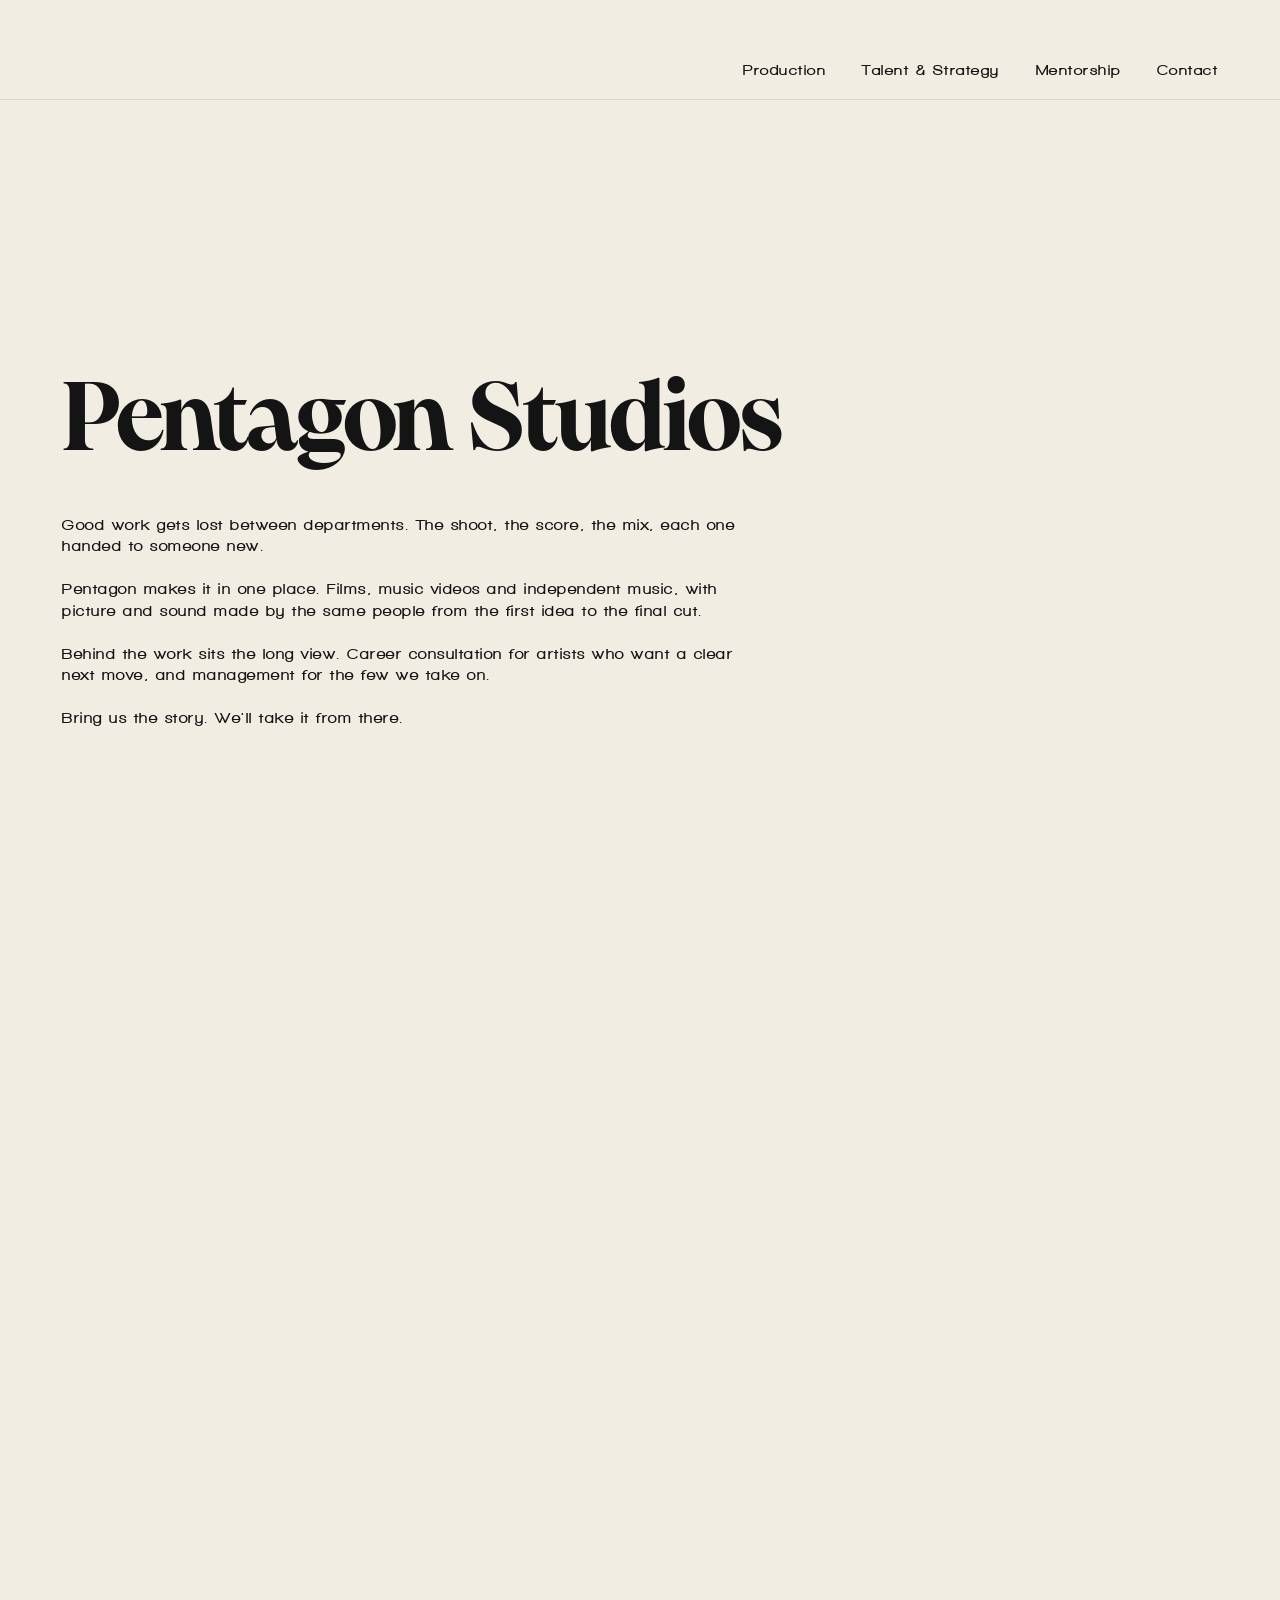
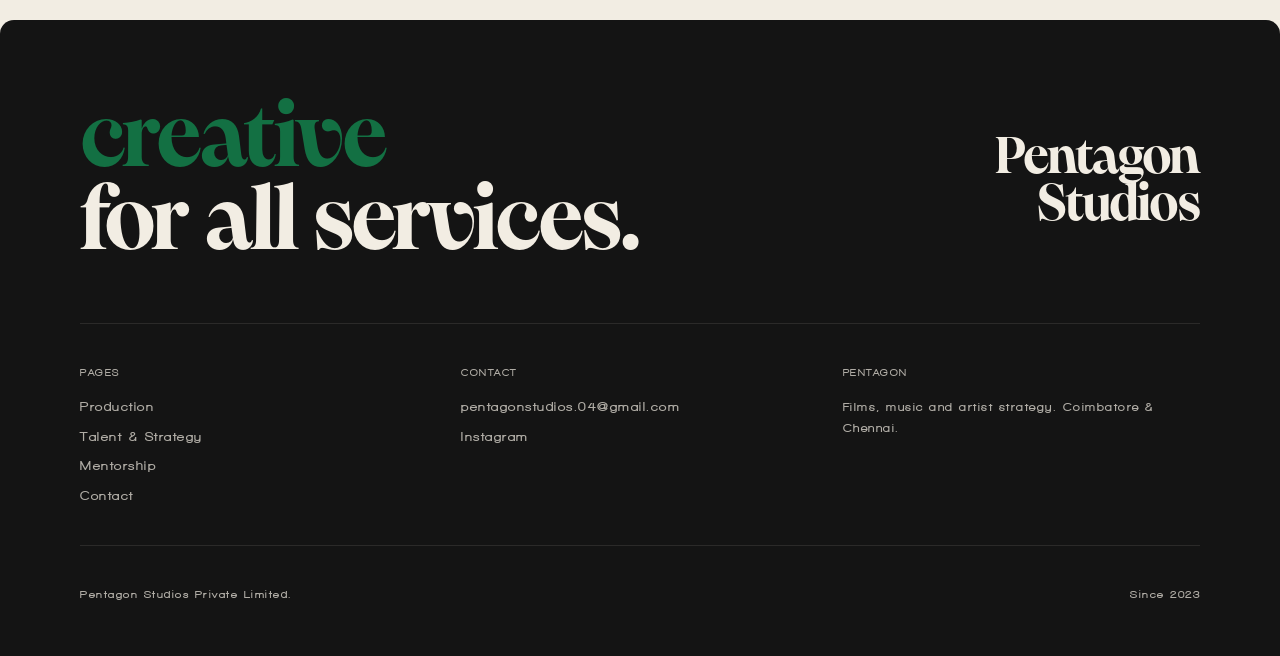
==== commit fc68f5e7: "Production + T&S restructure, production-led homepage, scroll and hover fixes - Production page (rep" ====
--- a/index.html
+++ b/index.html
@@ -4,7 +4,7 @@
   <meta charset="UTF-8">
   <meta name="viewport" content="width=device-width, initial-scale=1.0">
   <title>Pentagon Studios</title>
-  <meta name="description" content="Talent hub for people building something real. Studios, labels, programs and platforms designed to support music that deserves time, trust and space to grow.">
+  <meta name="description" content="Pentagon Studios makes films, music videos and independent music, with career consultation and artist management for the artists behind them.">
   <link rel="stylesheet" href="style.css">
   <link rel="preconnect" href="https://fonts.googleapis.com">
   <link rel="preconnect" href="https://fonts.gstatic.com" crossorigin>
@@ -17,7 +17,7 @@
   <nav>
     <a href="index.html" class="nav-brand">Pentagon Studios</a>
     <ul class="nav-links">
-      <li><a href="music.html">Music</a></li>
+      <li><a href="production.html">Production</a></li>
       <li><a href="talent-strategy.html">Talent &amp; Strategy</a></li>
       <li><a href="mentorship.html">Mentorship</a></li>
       <li><a href="contact.html">Contact</a></li>
@@ -29,7 +29,7 @@
 
   <!-- ── MOBILE NAV ── -->
   <div class="nav-mobile" role="dialog" aria-label="Navigation">
-    <a href="music.html">Music</a>
+    <a href="production.html">Production</a>
     <a href="talent-strategy.html">Talent &amp; Strategy</a>
     <a href="mentorship.html">Mentorship</a>
     <a href="contact.html">Contact</a>
@@ -49,19 +49,19 @@
       <!-- Fades out on scroll -->
       <div id="hero-ctas" class="hero-ctas">
         <a href="contact.html" class="btn btn-accent">Get in touch</a>
-        <a href="talent-strategy.html" class="btn btn-accent">Explore Portfolio</a>
       </div>
 
       <!-- Fades in when title reaches section size -->
       <div id="about-copy" class="about-copy">
         <p class="t-body">
-          Music moves fast. Attention fades faster.<br><br>
-          Most things are built to be noticed, not to last. Pentagon is built differently.
-          We focus on the parts of music that matter. Craft. Systems. Guidance. People. Time.<br><br>
-          Pentagon creates spaces where skill is sharpened, ideas are supported, and artists
-          are not left behind.<br><br>
-          Studios, labels, programs and platforms. All designed to support music that
-          deserves time, trust and space to grow.
+          Good work gets lost between departments. The shoot, the score, the mix,
+          each one handed to someone new.<br><br>
+          Pentagon makes it in one place. Films, music videos and independent music,
+          with picture and sound made by the same people from the first idea to the
+          final cut.<br><br>
+          Behind the work sits the long view. Career consultation for artists who want
+          a clear next move, and management for the few we take on.<br><br>
+          Bring us the story. We'll take it from there.
         </p>
       </div>
 
@@ -70,8 +70,8 @@
 
   <!-- ── HOVER FRAME — trails cursor over the hero title ── -->
   <div class="hover-frame" id="hero-hover" aria-hidden="true">
-    <p>Pentagon Studios is a creative studio based out in India.</p>
-    <p>We specialise in music direction, production and recording.</p>
+    <p>Pentagon Studios is a creative studio based in India and Hong Kong.</p>
+    <p>We specialise in film production, music videos and artist management.</p>
     <p>We are your creative for all services.</p>
   </div>
 
@@ -81,6 +81,7 @@
       <div class="footer-tagline-row">
         <p class="footer-tagline-big"><span class="footer-tagline-accent">creative</span><br>for all services.</p>
         <img src="logo.png" alt="Pentagon Studios" class="footer-logo">
+        <span class="footer-wordmark" aria-hidden="true">Pentagon<br>Studios</span>
       </div>
 
       <div class="footer-rule"></div>
@@ -89,9 +90,9 @@
         <div class="footer-col">
           <p class="footer-col-hd">Pages</p>
           <nav class="footer-site-nav">
+            <a href="production.html">Production</a>
             <a href="talent-strategy.html">Talent &amp; Strategy</a>
             <a href="mentorship.html">Mentorship</a>
-            <a href="music.html">Music</a>
             <a href="contact.html">Contact</a>
           </nav>
         </div>
@@ -102,7 +103,7 @@
         </div>
         <div class="footer-col">
           <p class="footer-col-hd">Pentagon</p>
-          <p class="footer-col-text">Talent hub for people building something real.</p>
+          <p class="footer-col-text">Films, music and artist strategy. Coimbatore &amp; Chennai.</p>
         </div>
       </div>
 
--- a/style.css
+++ b/style.css
@@ -40,7 +40,7 @@
 
   --nav-h:    60px;
   --max-w:    1200px;
-  --pad:      48px;
+  --pad:      62px;
   --col-gap:  32px;   /* consistent column gap across all inner-page grids */
   --radius:   5px;
   --ease:     cubic-bezier(0.4,0,0.2,1);
@@ -290,7 +290,10 @@
    CTAs fade out, body copy fades in.
    ================================================================ */
 .scroll-story {
-  height: 300vh;
+  /* The transition is time-based and the first scroll steps straight to
+     the copy (script.js §5). This sets how long the copy then stays pinned
+     before the page carries on. */
+  height: 180vh;
   position: relative;
 }
 .scroll-sticky {
@@ -312,6 +315,7 @@
   cursor: crosshair;
   /* font-size overridden by scroll JS */
 }
+body.hover-zone .scroll-sticky { cursor: crosshair; }
 /* Both CTAs and copy are absolute so they occupy the same space
    and don't push each other around. JS sets their top dynamically. */
 .hero-ctas {
@@ -329,7 +333,8 @@
   font-family: var(--font-walkway);
   opacity: 0;
   transform: translateY(8px);
-  transition: opacity 0.4s var(--ease), transform 0.4s var(--ease);
+  filter: blur(6px);
+  transition: opacity 0.6s var(--ease), transform 0.6s var(--ease), filter 0.6s var(--ease);
   pointer-events: none;
 }
 .about-copy p {
@@ -338,6 +343,7 @@
 .about-copy.visible {
   opacity: 1;
   transform: translateY(0);
+  filter: blur(0);
   pointer-events: auto;
 }
 
@@ -355,12 +361,19 @@
   pointer-events: none;
   z-index: 500;
   opacity: 0;
+  filter: blur(12px);
   min-width: 300px;
   max-width: 440px;
-  transition: opacity 0.15s var(--ease);
-  will-change: transform;
-}
-.hover-frame.visible { opacity: 1; }
+  /* Hide: quick, no delay */
+  transition: opacity 0.25s var(--ease), filter 0.25s var(--ease);
+  will-change: transform, opacity, filter;
+}
+/* Show: short hold, then sharpen in from a blur */
+.hover-frame.visible {
+  opacity: 1;
+  filter: blur(0);
+  transition: opacity 0.5s var(--ease) 0.18s, filter 0.6s var(--ease) 0.18s;
+}
 .hover-frame p {
   font-family: var(--font-walkway);
   font-size: 14px;
@@ -532,10 +545,11 @@
   border-radius: 14px 14px 0 0;
 }
 .footer-inner {
-  padding: 80px 15% 52px;
+  padding: 80px 80px 52px;
 }
 
 /* ─── tagline row (tagline + logo side by side) ──────── */
+.footer-wordmark { display: none; }
 .footer-tagline-row {
   display: flex;
   align-items: center;
@@ -559,6 +573,24 @@
   mix-blend-mode: screen;
   padding-right: 10%;
 }
+
+/* ── LOGO / WORDMARK TOGGLE ───────────────────────────────────────────
+   Currently: logo image HIDDEN, text wordmark SHOWN.
+   To put the logo back, delete this whole block. The image and the
+   <span class="footer-wordmark"> both stay in the HTML either way.
+   ------------------------------------------------------------------- */
+.footer-logo { display: none; }
+.footer-wordmark {
+  display: block;
+  font-family: var(--font-display);
+  font-weight: 700;
+  font-size: clamp(32px, 4vw, 56px);
+  line-height: 0.93;
+  letter-spacing: -0.02em;
+  text-align: right;
+  color: var(--dark-text);
+}
+/* ─────────────────────────────────────────────────────────────────── */
 
 /* ─── rule ────────────────────────────────────────────── */
 .footer-rule {
@@ -676,6 +708,13 @@
   padding-top: calc(var(--nav-h) + 120px);
   padding-bottom: 100px;
 }
+.inner-hero--center {
+  align-items: center;
+  text-align: center;
+}
+.inner-hero--center .inner-hero-sub {
+  max-width: 560px;
+}
 .inner-hero .t-hero { margin-bottom: 28px; }
 .inner-hero-title {
   font-size: clamp(36px, 5.5vw, 80px) !important;
@@ -689,6 +728,13 @@
   max-width: 480px;
   margin-bottom: 40px;
 }
+
+/* ── Airy heroes (Production, Talent & Strategy) ──
+   More air between label → title → sub → CTA. Mentorship's hero
+   keeps the original tighter rhythm. */
+.inner-hero--airy .coming-soon-label { margin-bottom: 40px; }
+.inner-hero--airy .t-hero            { margin-bottom: 44px; }
+.inner-hero--airy .inner-hero-sub    { margin-bottom: 56px; }
 
 .inner-section {
   padding: 80px var(--pad);
@@ -759,7 +805,6 @@
 /* FAQ accordion */
 .faq-list {
   margin-top: 48px;
-  max-width: 680px;
 }
 .faq-item { border-bottom: 1px solid rgba(20,20,20,0.08); }
 .faq-item:first-child { border-top: 1px solid rgba(20,20,20,0.08); }
@@ -805,16 +850,37 @@
 }
 
 /* Programme tracks — two-column cards */
-.programme-tracks {
+.program-tracks {
   display: grid;
   grid-template-columns: 1fr 1fr;
   gap: var(--col-gap);
   margin-top: 48px;
 }
-.programme-track {
+.program-track {
   border: 1.5px solid rgba(20,20,20,0.1);
   border-radius: var(--radius);
   padding: 36px 32px;
+}
+.program-track--elevated {
+  box-shadow: 0 8px 32px rgba(20,20,20,0.08), 0 2px 8px rgba(20,20,20,0.05);
+  border-color: rgba(20,20,20,0.15);
+}
+.program-cta-row {
+  display: flex;
+  align-items: center;
+  justify-content: flex-end;
+  gap: 32px;
+  margin-top: 40px;
+  padding-top: 32px;
+  border-top: 1px solid rgba(20,20,20,0.08);
+}
+.program-cta-row p {
+  font-family: var(--font-walkway);
+  font-size: 15px;
+  letter-spacing: var(--ls-walk);
+  color: var(--muted);
+  white-space: nowrap;
+  line-height: 1.6;
 }
 .track-duration {
   font-family: var(--font-walkway);
@@ -831,8 +897,8 @@
   margin-bottom: 12px;
   align-self: flex-start;
 }
-.programme-track .t-h3 { margin-bottom: 16px; }
-.programme-track .section-body { max-width: 100%; margin-bottom: 24px; }
+.program-track .t-h3 { margin-bottom: 16px; }
+.program-track .section-body { max-width: 100%; margin-bottom: 24px; }
 .track-meta {
   font-family: var(--font-walkway);
   font-size: 11px;
@@ -852,12 +918,6 @@
 /* ================================================================
    DESKTOP OVERRIDES
    ================================================================ */
-/* Restore original CTA order on desktop (HTML order is mobile-first) */
-@media (min-width: 641px) {
-  .hero-ctas .btn-accent:first-child { order: 2; }
-  .hero-ctas .btn-accent:last-child  { order: 1; }
-}
-
 /* ================================================================
    RESPONSIVE
    ================================================================ */
@@ -870,7 +930,7 @@
     padding-top: calc(var(--nav-h) + 48px);
   }
 
-  .footer-inner { padding-left: 8%; padding-right: 8%; }
+  .footer-inner { padding-left: var(--pad); padding-right: var(--pad); }
 }
 
 @media (max-width: 640px) {
@@ -909,17 +969,11 @@
     padding: 10px 20px;
     font-size: 13px;
   }
-  /* Get in touch — filled green (primary) on mobile */
-  .hero-ctas .btn-accent:first-child {
+  /* Get in touch — filled green on mobile */
+  .hero-ctas .btn-accent {
     background: var(--accent);
     color: var(--text);
     border-color: var(--accent);
-  }
-  /* Explore Portfolio — ghost/outline (secondary) on mobile */
-  .hero-ctas .btn-accent:last-child {
-    background: transparent;
-    color: var(--text);
-    border-color: rgba(20,20,20,0.3);
   }
   /* Trim about copy to 2 paragraphs on mobile */
   .about-copy p:nth-child(n+3) { display: none; }
@@ -967,6 +1021,10 @@
 
   /* inner sections */
   .inner-hero { padding-bottom: 72px; }
+  .inner-hero-title { white-space: normal; }
+  .inner-hero--airy .coming-soon-label { margin-bottom: 28px; }
+  .inner-hero--airy .t-hero            { margin-bottom: 32px; }
+  .inner-hero--airy .inner-hero-sub    { margin-bottom: 40px; }
   .inner-section {
     grid-template-columns: 1fr;
     gap: 24px;
@@ -975,14 +1033,19 @@
   .inner-cta { padding: 80px var(--pad); }
   .faq-list { margin-top: 32px; }
   .process-list { margin-top: 32px; grid-template-columns: 1fr; }
-  .programme-tracks { grid-template-columns: 1fr; gap: 16px; margin-top: 32px; }
-  .programme-track { padding: 28px 24px; }
+  .program-tracks { grid-template-columns: 1fr; gap: 16px; margin-top: 32px; }
+  .program-track { padding: 28px 24px; }
 
   /* footer */
   footer { border-radius: 10px 10px 0 0; }
   .footer-inner { padding: 52px var(--pad) 36px; }
   .footer-tagline-big { font-size: clamp(36px, 10vw, 56px); }
   .footer-logo { height: clamp(80px, 22vw, 120px); padding-right: 0; }
+  .footer-wordmark { font-size: clamp(20px, 6vw, 30px); }
   .footer-cols { grid-template-columns: 1fr 1fr; gap: 32px; }
   .footer-col:last-child { grid-column: 1 / -1; }
 }
+
+@media (prefers-reduced-motion: reduce) {
+  .hover-frame, .hover-frame.visible, .about-copy { filter: none; transition-duration: 0.01s; transition-delay: 0s; }
+}
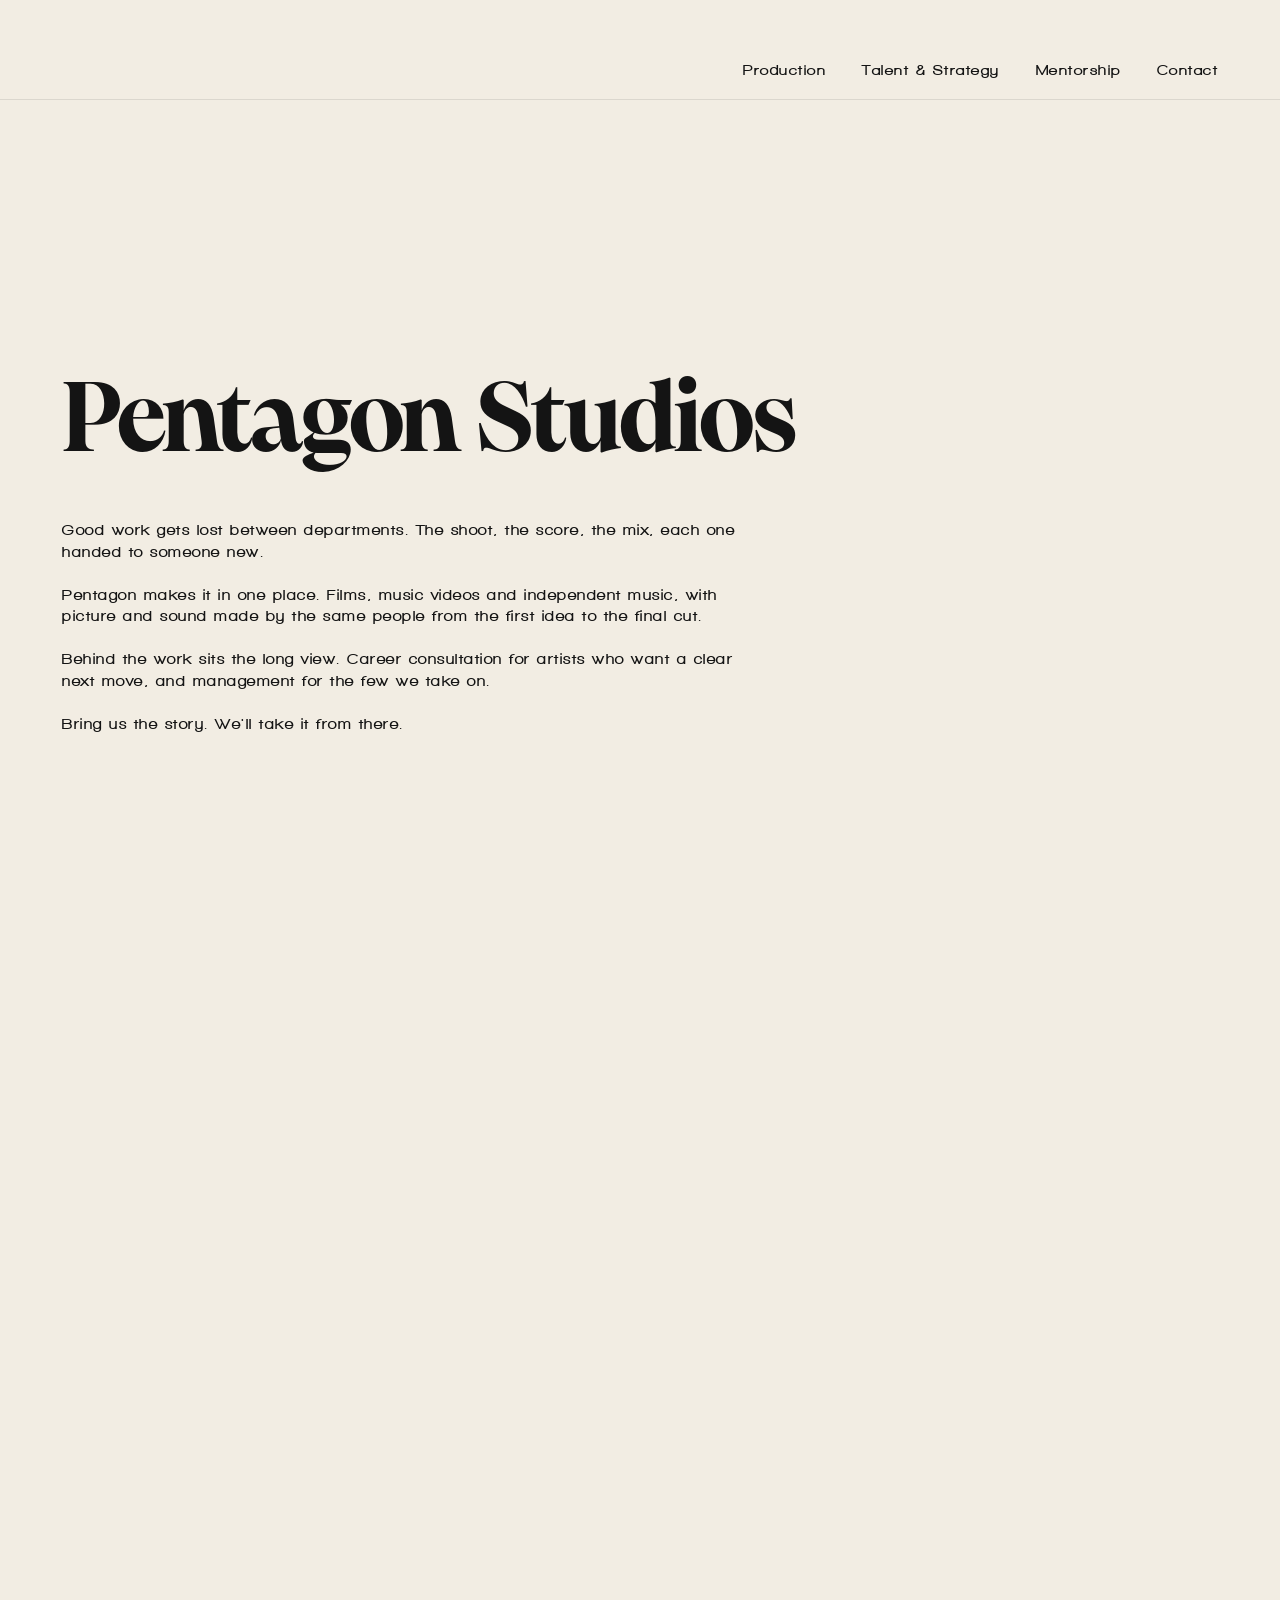
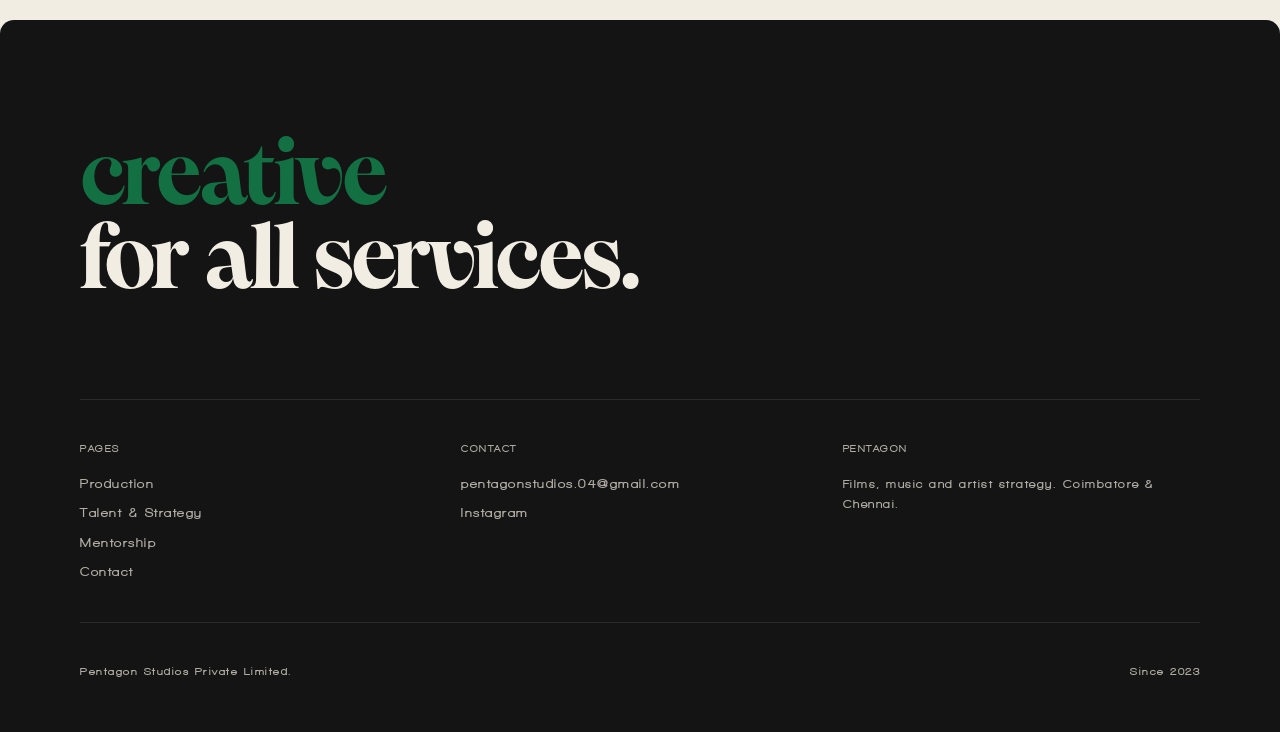
==== commit 0f63faf5: "Bring the logo back: footer unfold animation and nav mark - Footer: logo.png replaces the text wordm" ====
--- a/index.html
+++ b/index.html
@@ -15,7 +15,7 @@
 
   <!-- ── NAV ── -->
   <nav>
-    <a href="index.html" class="nav-brand">Pentagon Studios</a>
+    <a href="index.html" class="nav-brand"><img src="logo.png" alt="" class="nav-mark">Pentagon Studios</a>
     <ul class="nav-links">
       <li><a href="production.html">Production</a></li>
       <li><a href="talent-strategy.html">Talent &amp; Strategy</a></li>
@@ -81,7 +81,6 @@
       <div class="footer-tagline-row">
         <p class="footer-tagline-big"><span class="footer-tagline-accent">creative</span><br>for all services.</p>
         <img src="logo.png" alt="Pentagon Studios" class="footer-logo">
-        <span class="footer-wordmark" aria-hidden="true">Pentagon<br>Studios</span>
       </div>
 
       <div class="footer-rule"></div>
--- a/style.css
+++ b/style.css
@@ -149,6 +149,8 @@
   transition: opacity var(--dur);
 }
 .nav-brand:hover { opacity: 0.55; }
+.nav-brand { display: inline-flex; align-items: center; gap: 10px; }
+.nav-mark { width: 26px; height: auto; display: block; }
 
 .nav-links {
   display: flex;
@@ -549,7 +551,6 @@
 }
 
 /* ─── tagline row (tagline + logo side by side) ──────── */
-.footer-wordmark { display: none; }
 .footer-tagline-row {
   display: flex;
   align-items: center;
@@ -574,23 +575,37 @@
   padding-right: 10%;
 }
 
-/* ── LOGO / WORDMARK TOGGLE ───────────────────────────────────────────
-   Currently: logo image HIDDEN, text wordmark SHOWN.
-   To put the logo back, delete this whole block. The image and the
-   <span class="footer-wordmark"> both stay in the HTML either way.
-   ------------------------------------------------------------------- */
-.footer-logo { display: none; }
-.footer-wordmark {
-  display: block;
-  font-family: var(--font-display);
-  font-weight: 700;
-  font-size: clamp(32px, 4vw, 56px);
-  line-height: 0.93;
-  letter-spacing: -0.02em;
-  text-align: right;
-  color: var(--dark-text);
-}
-/* ─────────────────────────────────────────────────────────────────── */
+/* Logo unfold — runs once when the footer scrolls into view
+   (script.js adds .in). Reveals outward from the vortex centre of the
+   mark while it turns into place and sharpens. */
+@property --unfold {
+  syntax: '<percentage>';
+  inherits: false;
+  initial-value: 100%;
+}
+.js .footer-logo {
+  --unfold: 0%;
+  opacity: 0;
+  transform: rotate(-16deg) scale(0.88);
+  filter: blur(8px);
+  -webkit-mask-image: radial-gradient(circle at 59% 49%, #000 var(--unfold), transparent calc(var(--unfold) + 18%));
+          mask-image: radial-gradient(circle at 59% 49%, #000 var(--unfold), transparent calc(var(--unfold) + 18%));
+}
+/* Transitions live on .in only, so the hidden state applies instantly on load */
+.js .footer-logo.in {
+  --unfold: 100%;
+  opacity: 1;
+  transform: none;
+  filter: none;
+  transition:
+    --unfold   1.6s cubic-bezier(0.22, 1, 0.36, 1),
+    opacity    0.6s var(--ease),
+    transform  1.6s cubic-bezier(0.22, 1, 0.36, 1),
+    filter     1.1s var(--ease) 0.15s;
+}
+@media (prefers-reduced-motion: reduce) {
+  .js .footer-logo, .js .footer-logo.in { transition: opacity 0.4s var(--ease); transform: none; filter: none; -webkit-mask-image: none; mask-image: none; }
+}
 
 /* ─── rule ────────────────────────────────────────────── */
 .footer-rule {
@@ -1041,7 +1056,6 @@
   .footer-inner { padding: 52px var(--pad) 36px; }
   .footer-tagline-big { font-size: clamp(36px, 10vw, 56px); }
   .footer-logo { height: clamp(80px, 22vw, 120px); padding-right: 0; }
-  .footer-wordmark { font-size: clamp(20px, 6vw, 30px); }
   .footer-cols { grid-template-columns: 1fr 1fr; gap: 32px; }
   .footer-col:last-child { grid-column: 1 / -1; }
 }
